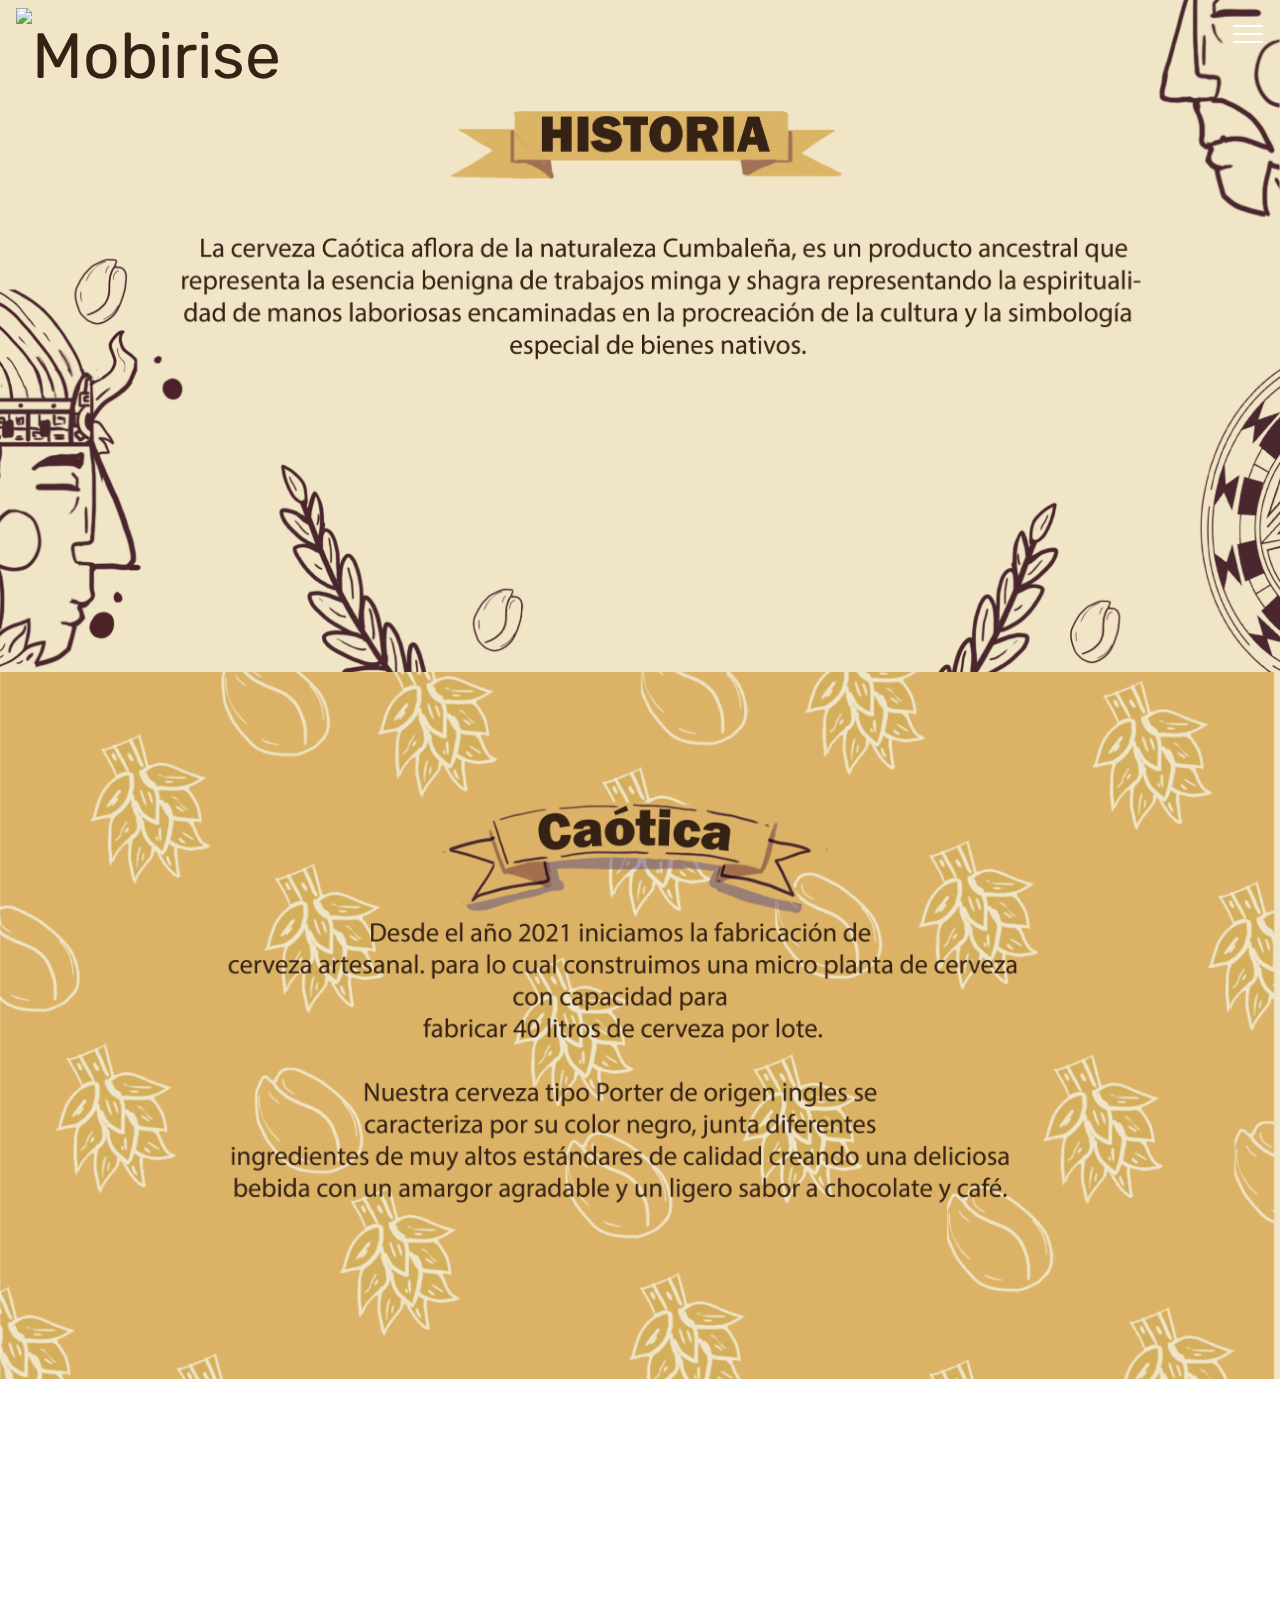
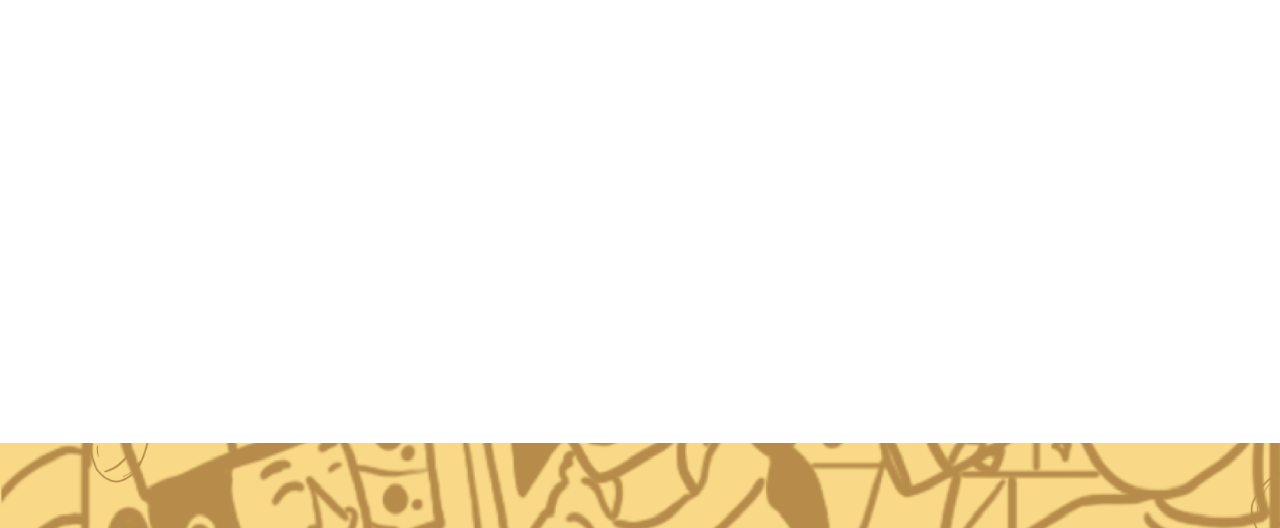
==== page1.html @ a6226c51 "Add files via upload" ====
<!DOCTYPE html>
<html  >
<head>
  <!-- Site made with Mobirise Website Builder v4.12.4, https://mobirise.com -->
  <meta charset="UTF-8">
  <meta http-equiv="X-UA-Compatible" content="IE=edge">
  <meta name="generator" content="Mobirise v4.12.4, mobirise.com">
  <meta name="viewport" content="width=device-width, initial-scale=1, minimum-scale=1">
  <link rel="shortcut icon" href="assets/images/sin-ttulo-1.gif" type="image/x-icon">
  <meta name="description" content="Site Builder Description">
  
  
  <title>Nosotros</title>
  <link rel="stylesheet" href="assets/web/assets/mobirise-icons/mobirise-icons.css">
  <link rel="stylesheet" href="assets/bootstrap/css/bootstrap.min.css">
  <link rel="stylesheet" href="assets/bootstrap/css/bootstrap-grid.min.css">
  <link rel="stylesheet" href="assets/bootstrap/css/bootstrap-reboot.min.css">
  <link rel="stylesheet" href="assets/tether/tether.min.css">
  <link rel="stylesheet" href="assets/animatecss/animate.min.css">
  <link rel="stylesheet" href="assets/dropdown/css/style.css">
  <link rel="stylesheet" href="assets/theme/css/style.css">
  <link rel="preload" as="style" href="assets/mobirise/css/mbr-additional.css"><link rel="stylesheet" href="assets/mobirise/css/mbr-additional.css" type="text/css">
  
  
  
</head>
<body>
  <section class="cid-t7lzEu01KB" id="image2-2g">

    

    <figure class="mbr-figure">
        <div class="image-block" style="width: 100%;">
            <img src="assets/images/nostros-1-2698x1576.png" alt="Mobirise" title="">
            
        </div>
    </figure>
</section>

<section class="engine"><a href="https://mobirise.info/s">bootstrap theme</a></section><section class="cid-taxGXD0aLf" id="image2-2s">

    

    <figure class="mbr-figure">
        <div class="image-block" style="width: 100%;">
            <img src="assets/images/caoticas-as-2698x1749.png" alt="Mobirise" title="">
            
        </div>
    </figure>
</section>

<section class="menu cid-t6MhvF45YI" once="menu" id="menu1-1i">

    

    <nav class="navbar navbar-expand beta-menu navbar-dropdown align-items-center navbar-fixed-top collapsed bg-color transparent">
        <button class="navbar-toggler navbar-toggler-right" type="button" data-toggle="collapse" data-target="#navbarSupportedContent" aria-controls="navbarSupportedContent" aria-expanded="false" aria-label="Toggle navigation">
            <div class="hamburger">
                <span></span>
                <span></span>
                <span></span>
                <span></span>
            </div>
        </button>
        <div class="menu-logo">
            <div class="navbar-brand">
                <span class="navbar-logo">
                    <a href="index.html">
                         <img src="assets/images/sin-ttulo-1.gif" alt="Mobirise" title="" style="height: 4.9rem;">
                    </a>
                </span>
                
            </div>
        </div>
        <div class="collapse navbar-collapse" id="navbarSupportedContent">
            <ul class="navbar-nav nav-dropdown nav-right" data-app-modern-menu="true"><li class="nav-item">
                    <a class="nav-link link text-white display-4" href="https://mobirise.co">
                        </a>
                </li>
                <li class="nav-item">
                    <a class="nav-link link text-white display-4" href="index.html">
                        &nbsp; &nbsp; &nbsp; &nbsp; &nbsp; &nbsp;Inicio&nbsp; &nbsp; &nbsp; &nbsp; &nbsp; &nbsp; &nbsp; &nbsp;&nbsp;</a>
                </li><li class="nav-item"><a class="nav-link link text-white display-4" href="page1.html">
                        &nbsp; &nbsp; &nbsp; &nbsp; &nbsp; &nbsp; &nbsp; Nosotros&nbsp; &nbsp; &nbsp; &nbsp; &nbsp; &nbsp; &nbsp; &nbsp; &nbsp;&nbsp;</a></li><li class="nav-item"><a class="nav-link link text-white display-4" href="page2.html">Cultura cervecera<br>&nbsp; &nbsp; &nbsp; &nbsp; &nbsp; &nbsp; &nbsp; &nbsp; &nbsp;</a></li><li class="nav-item"><a class="nav-link link text-white display-4" href="page3.html">Contacto<br>&nbsp; &nbsp; &nbsp; &nbsp; &nbsp; &nbsp; &nbsp; &nbsp; &nbsp;</a></li><li class="nav-item"><a class="nav-link link text-white display-4" href="page1.html"><br><br>&nbsp; &nbsp; &nbsp; &nbsp; &nbsp; &nbsp; &nbsp; &nbsp; &nbsp;&nbsp;</a></li><li class="nav-item"><a class="nav-link link text-white display-4" href="page1.html">&nbsp; &nbsp; &nbsp; &nbsp; &nbsp; &nbsp; &nbsp; &nbsp; &nbsp;&nbsp;</a></li></ul>
            
        </div>
    </nav>
</section>

<section class="cid-t7lAlrCoQ5" id="image2-2i">

    

    <figure class="mbr-figure">
        <div class="image-block" style="width: 100%;">
            <img src="assets/images/campesinos-2-2698x1684.png" alt="Mobirise" title="">
            
        </div>
    </figure>
</section>

<section once="footers" class="cid-t7kATUS25B" id="footer6-1q">

    

    <div class="mbr-overlay" style="opacity: 0.6; background-color: rgb(255, 208, 94);"></div>

    <div class="container">
        <div class="media-container-row align-center mbr-white">
            <div class="col-12">
                <p class="mbr-text mb-0 mbr-fonts-style display-7"><strong>
                    © Copyright 2023 Cerveza Caótica</strong></p>
            </div>
        </div>
    </div>
</section>


  <script src="assets/web/assets/jquery/jquery.min.js"></script>
  <script src="assets/popper/popper.min.js"></script>
  <script src="assets/bootstrap/js/bootstrap.min.js"></script>
  <script src="assets/tether/tether.min.js"></script>
  <script src="assets/viewportchecker/jquery.viewportchecker.js"></script>
  <script src="assets/dropdown/js/nav-dropdown.js"></script>
  <script src="assets/dropdown/js/navbar-dropdown.js"></script>
  <script src="assets/touchswipe/jquery.touch-swipe.min.js"></script>
  <script src="assets/smoothscroll/smooth-scroll.js"></script>
  <script src="assets/theme/js/script.js"></script>
  
  
  <input name="animation" type="hidden">
   <div id="scrollToTop" class="scrollToTop mbr-arrow-up"><a style="text-align: center;"><i class="mbr-arrow-up-icon mbr-arrow-up-icon-cm cm-icon cm-icon-smallarrow-up"></i></a></div>
  </body>
</html>
---- assets/web/assets/mobirise-icons/mobirise-icons.css ----
@font-face {
  font-family: 'MobiriseIcons';
  src:  url('mobirise-icons.eot?spat4u');
  src:  url('mobirise-icons.eot?spat4u#iefix') format('embedded-opentype'),
    url('mobirise-icons.ttf?spat4u') format('truetype'),
    url('mobirise-icons.woff?spat4u') format('woff'),
    url('mobirise-icons.svg?spat4u#MobiriseIcons') format('svg');
  font-weight: normal;
  font-style: normal;
  font-display: swap;
}

[class^="mbri-"], [class*=" mbri-"] {
  /* use !important to prevent issues with browser extensions that change fonts */
  font-family: MobiriseIcons !important;
  speak: none;
  font-style: normal;
  font-weight: normal;
  font-variant: normal;
  text-transform: none;
  line-height: 1;

  /* Better Font Rendering =========== */
  -webkit-font-smoothing: antialiased;
  -moz-osx-font-smoothing: grayscale;
}

.mbri-add-submenu:before {
  content: "\e900";
}
.mbri-alert:before {
  content: "\e901";
}
.mbri-align-center:before {
  content: "\e902";
}
.mbri-align-justify:before {
  content: "\e903";
}
.mbri-align-left:before {
  content: "\e904";
}
.mbri-align-right:before {
  content: "\e905";
}
.mbri-android:before {
  content: "\e906";
}
.mbri-apple:before {
  content: "\e907";
}
.mbri-arrow-down:before {
  content: "\e908";
}
.mbri-arrow-next:before {
  content: "\e909";
}
.mbri-arrow-prev:before {
  content: "\e90a";
}
.mbri-arrow-up:before {
  content: "\e90b";
}
.mbri-bold:before {
  content: "\e90c";
}
.mbri-bookmark:before {
  content: "\e90d";
}
.mbri-bootstrap:before {
  content: "\e90e";
}
.mbri-briefcase:before {
  content: "\e90f";
}
.mbri-browse:before {
  content: "\e910";
}
.mbri-bulleted-list:before {
  content: "\e911";
}
.mbri-calendar:before {
  content: "\e912";
}
.mbri-camera:before {
  content: "\e913";
}
.mbri-cart-add:before {
  content: "\e914";
}
.mbri-cart-full:before {
  content: "\e915";
}
.mbri-cash:before {
  content: "\e916";
}
.mbri-change-style:before {
  content: "\e917";
}
.mbri-chat:before {
  content: "\e918";
}
.mbri-clock:before {
  content: "\e919";
}
.mbri-close:before {
  content: "\e91a";
}
.mbri-cloud:before {
  content: "\e91b";
}
.mbri-code:before {
  content: "\e91c";
}
.mbri-contact-form:before {
  content: "\e91d";
}
.mbri-credit-card:before {
  content: "\e91e";
}
.mbri-cursor-click:before {
  content: "\e91f";
}
.mbri-cust-feedback:before {
  content: "\e920";
}
.mbri-database:before {
  content: "\e921";
}
.mbri-delivery:before {
  content: "\e922";
}
.mbri-desktop:before {
  content: "\e923";
}
.mbri-devices:before {
  content: "\e924";
}
.mbri-down:before {
  content: "\e925";
}
.mbri-download:before {
  content: "\e989";
}
.mbri-drag-n-drop:before {
  content: "\e927";
}
.mbri-drag-n-drop2:before {
  content: "\e928";
}
.mbri-edit:before {
  content: "\e929";
}
.mbri-edit2:before {
  content: "\e92a";
}
.mbri-error:before {
  content: "\e92b";
}
.mbri-extension:before {
  content: "\e92c";
}
.mbri-features:before {
  content: "\e92d";
}
.mbri-file:before {
  content: "\e92e";
}
.mbri-flag:before {
  content: "\e92f";
}
.mbri-folder:before {
  content: "\e930";
}
.mbri-gift:before {
  content: "\e931";
}
.mbri-github:before {
  content: "\e932";
}
.mbri-globe:before {
  content: "\e933";
}
.mbri-globe-2:before {
  content: "\e934";
}
.mbri-growing-chart:before {
  content: "\e935";
}
.mbri-hearth:before {
  content: "\e936";
}
.mbri-help:before {
  content: "\e937";
}
.mbri-home:before {
  content: "\e938";
}
.mbri-hot-cup:before {
  content: "\e939";
}
.mbri-idea:before {
  content: "\e93a";
}
.mbri-image-gallery:before {
  content: "\e93b";
}
.mbri-image-slider:before {
  content: "\e93c";
}
.mbri-info:before {
  content: "\e93d";
}
.mbri-italic:before {
  content: "\e93e";
}
.mbri-key:before {
  content: "\e93f";
}
.mbri-laptop:before {
  content: "\e940";
}
.mbri-layers:before {
  content: "\e941";
}
.mbri-left-right:before {
  content: "\e942";
}
.mbri-left:before {
  content: "\e943";
}
.mbri-letter:before {
  content: "\e944";
}
.mbri-like:before {
  content: "\e945";
}
.mbri-link:before {
  content: "\e946";
}
.mbri-lock:before {
  content: "\e947";
}
.mbri-login:before {
  content: "\e948";
}
.mbri-logout:before {
  content: "\e949";
}
.mbri-magic-stick:before {
  content: "\e94a";
}
.mbri-map-pin:before {
  content: "\e94b";
}
.mbri-menu:before {
  content: "\e94c";
}
.mbri-mobile:before {
  content: "\e94d";
}
.mbri-mobile2:before {
  content: "\e94e";
}
.mbri-mobirise:before {
  content: "\e94f";
}
.mbri-more-horizontal:before {
  content: "\e950";
}
.mbri-more-vertical:before {
  content: "\e951";
}
.mbri-music:before {
  content: "\e952";
}
.mbri-new-file:before {
  content: "\e953";
}
.mbri-numbered-list:before {
  content: "\e954";
}
.mbri-opened-folder:before {
  content: "\e955";
}
.mbri-pages:before {
  content: "\e956";
}
.mbri-paper-plane:before {
  content: "\e957";
}
.mbri-paperclip:before {
  content: "\e958";
}
.mbri-photo:before {
  content: "\e959";
}
.mbri-photos:before {
  content: "\e95a";
}
.mbri-pin:before {
  content: "\e95b";
}
.mbri-play:before {
  content: "\e95c";
}
.mbri-plus:before {
  content: "\e95d";
}
.mbri-preview:before {
  content: "\e95e";
}
.mbri-print:before {
  content: "\e95f";
}
.mbri-protect:before {
  content: "\e960";
}
.mbri-question:before {
  content: "\e961";
}
.mbri-quote-left:before {
  content: "\e962";
}
.mbri-quote-right:before {
  content: "\e963";
}
.mbri-refresh:before {
  content: "\e964";
}
.mbri-responsive:before {
  content: "\e965";
}
.mbri-right:before {
  content: "\e966";
}
.mbri-rocket:before {
  content: "\e967";
}
.mbri-sad-face:before {
  content: "\e968";
}
.mbri-sale:before {
  content: "\e969";
}
.mbri-save:before {
  content: "\e96a";
}
.mbri-search:before {
  content: "\e96b";
}
.mbri-setting:before {
  content: "\e96c";
}
.mbri-setting2:before {
  content: "\e96d";
}
.mbri-setting3:before {
  content: "\e96e";
}
.mbri-share:before {
  content: "\e96f";
}
.mbri-shopping-bag:before {
  content: "\e970";
}
.mbri-shopping-basket:before {
  content: "\e971";
}
.mbri-shopping-cart:before {
  content: "\e972";
}
.mbri-sites:before {
  content: "\e973";
}
.mbri-smile-face:before {
  content: "\e974";
}
.mbri-speed:before {
  content: "\e975";
}
.mbri-star:before {
  content: "\e976";
}
.mbri-success:before {
  content: "\e977";
}
.mbri-sun:before {
  content: "\e978";
}
.mbri-sun2:before {
  content: "\e979";
}
.mbri-tablet:before {
  content: "\e97a";
}
.mbri-tablet-vertical:before {
  content: "\e97b";
}
.mbri-target:before {
  content: "\e97c";
}
.mbri-timer:before {
  content: "\e97d";
}
.mbri-to-ftp:before {
  content: "\e97e";
}
.mbri-to-local-drive:before {
  content: "\e97f";
}
.mbri-touch-swipe:before {
  content: "\e980";
}
.mbri-touch:before {
  content: "\e981";
}
.mbri-trash:before {
  content: "\e982";
}
.mbri-underline:before {
  content: "\e983";
}
.mbri-unlink:before {
  content: "\e984";
}
.mbri-unlock:before {
  content: "\e985";
}
.mbri-up-down:before {
  content: "\e986";
}
.mbri-up:before {
  content: "\e987";
}
.mbri-update:before {
  content: "\e988";
}
.mbri-upload:before {
 content: "\e926"; 
}
.mbri-user:before {
  content: "\e98a";
}
.mbri-user2:before {
  content: "\e98b";
}
.mbri-users:before {
  content: "\e98c";
}
.mbri-video:before {
  content: "\e98d";
}
.mbri-video-play:before {
  content: "\e98e";
}
.mbri-watch:before {
  content: "\e98f";
}
.mbri-website-theme:before {
  content: "\e990";
}
.mbri-wifi:before {
  content: "\e991";
}
.mbri-windows:before {
  content: "\e992";
}
.mbri-zoom-out:before {
  content: "\e993";
}
.mbri-redo:before {
  content: "\e994";
}
.mbri-undo:before {
  content: "\e995";
}
---- assets/dropdown/css/style.css ----
.navbar-dropdown {
  left: 0;
  padding: 0;
  position: absolute;
  right: 0;
  top: 0;
  transition: all 0.45s ease;
  z-index: 1030;
  background: #282828; }
  .navbar-dropdown .navbar-logo {
    margin-right: 0.8rem;
    transition: margin 0.3s ease-in-out;
    vertical-align: middle; }
    .navbar-dropdown .navbar-logo img {
      height: 3.125rem;
      transition: all 0.3s ease-in-out; }
    .navbar-dropdown .navbar-logo.mbr-iconfont {
      font-size: 3.125rem;
      line-height: 3.125rem; }
  .navbar-dropdown .navbar-caption {
    font-weight: 700;
    white-space: normal;
    vertical-align: -4px;
    line-height: 3.125rem !important; }
    .navbar-dropdown .navbar-caption, .navbar-dropdown .navbar-caption:hover {
      color: inherit;
      text-decoration: none; }
  .navbar-dropdown .mbr-iconfont + .navbar-caption {
    vertical-align: -1px; }
  .navbar-dropdown.navbar-fixed-top {
    position: fixed; }
  .navbar-dropdown .navbar-brand span {
    vertical-align: -4px; }
  .navbar-dropdown.bg-color.transparent {
    background: none; }
  .navbar-dropdown.navbar-short .navbar-brand {
    padding: 0.625rem 0; }
    .navbar-dropdown.navbar-short .navbar-brand span {
      vertical-align: -1px; }
  .navbar-dropdown.navbar-short .navbar-caption {
    line-height: 2.375rem !important;
    vertical-align: -2px; }
  .navbar-dropdown.navbar-short .navbar-logo {
    margin-right: 0.5rem; }
    .navbar-dropdown.navbar-short .navbar-logo img {
      height: 2.375rem; }
    .navbar-dropdown.navbar-short .navbar-logo.mbr-iconfont {
      font-size: 2.375rem;
      line-height: 2.375rem; }
  .navbar-dropdown.navbar-short .mbr-table-cell {
    height: 3.625rem; }
  .navbar-dropdown .navbar-close {
    left: 0.6875rem;
    position: fixed;
    top: 0.75rem;
    z-index: 1000; }
  .navbar-dropdown .hamburger-icon {
    content: "";
    display: inline-block;
    vertical-align: middle;
    width: 16px;
    -webkit-box-shadow: 0 -6px 0 1px #282828,0 0 0 1px #282828,0 6px 0 1px #282828;
    -moz-box-shadow: 0 -6px 0 1px #282828,0 0 0 1px #282828,0 6px 0 1px #282828;
    box-shadow: 0 -6px 0 1px #282828,0 0 0 1px #282828,0 6px 0 1px #282828; }

.dropdown-menu .dropdown-toggle[data-toggle="dropdown-submenu"]::after {
  border-bottom: 0.35em solid transparent;
  border-left: 0.35em solid;
  border-right: 0;
  border-top: 0.35em solid transparent;
  margin-left: 0.3rem; }

.dropdown-menu .dropdown-item:focus {
  outline: 0; }

.nav-dropdown {
  font-size: 0.75rem;
  font-weight: 500;
  height: auto !important; }
  .nav-dropdown .nav-btn {
    padding-left: 1rem; }
  .nav-dropdown .link {
    margin: .667em 1.667em;
    font-weight: 500;
    padding: 0;
    transition: color .2s ease-in-out; }
    .nav-dropdown .link.dropdown-toggle {
      margin-right: 2.583em; }
      .nav-dropdown .link.dropdown-toggle::after {
        margin-left: .25rem;
        border-top: 0.35em solid;
        border-right: 0.35em solid transparent;
        border-left: 0.35em solid transparent;
        border-bottom: 0; }
      .nav-dropdown .link.dropdown-toggle[aria-expanded="true"] {
        margin: 0;
        padding: 0.667em 3.263em  0.667em 1.667em; }
  .nav-dropdown .link::after,
  .nav-dropdown .dropdown-item::after {
    color: inherit; }
  .nav-dropdown .btn {
    font-size: 0.75rem;
    font-weight: 700;
    letter-spacing: 0;
    margin-bottom: 0;
    padding-left: 1.25rem;
    padding-right: 1.25rem; }
  .nav-dropdown .dropdown-menu {
    border-radius: 0;
    border: 0;
    left: 0;
    margin: 0;
    padding-bottom: 1.25rem;
    padding-top: 1.25rem;
    position: relative; }
  .nav-dropdown .dropdown-submenu {
    margin-left: 0.125rem;
    top: 0; }
  .nav-dropdown .dropdown-item {
    font-weight: 500;
    line-height: 2;
    padding: 0.3846em 4.615em 0.3846em 1.5385em;
    position: relative;
    transition: color .2s ease-in-out, background-color .2s ease-in-out; }
    .nav-dropdown .dropdown-item::after {
      margin-top: -0.3077em;
      position: absolute;
      right: 1.1538em;
      top: 50%; }
    .nav-dropdown .dropdown-item:focus, .nav-dropdown .dropdown-item:hover {
      background: none; }

@media (max-width: 767px) {
  .nav-dropdown.navbar-toggleable-sm {
    bottom: 0;
    display: none;
    left: 0;
    overflow-x: hidden;
    position: fixed;
    top: 0;
    transform: translateX(-100%);
    -ms-transform: translateX(-100%);
    -webkit-transform: translateX(-100%);
    width: 18.75rem;
    z-index: 999; } }
.nav-dropdown.navbar-toggleable-xl {
  bottom: 0;
  display: none;
  left: 0;
  overflow-x: hidden;
  position: fixed;
  top: 0;
  transform: translateX(-100%);
  -ms-transform: translateX(-100%);
  -webkit-transform: translateX(-100%);
  width: 18.75rem;
  z-index: 999; }

.nav-dropdown-sm {
  display: block !important;
  overflow-x: hidden;
  overflow: auto;
  padding-top: 3.875rem; }
  .nav-dropdown-sm::after {
    content: "";
    display: block;
    height: 3rem;
    width: 100%; }
  .nav-dropdown-sm.collapse.in ~ .navbar-close {
    display: block !important; }
  .nav-dropdown-sm.collapsing, .nav-dropdown-sm.collapse.in {
    transform: translateX(0);
    -ms-transform: translateX(0);
    -webkit-transform: translateX(0);
    transition: all 0.25s ease-out;
    -webkit-transition: all 0.25s ease-out;
    background: #282828; }
  .nav-dropdown-sm.collapsing[aria-expanded="false"] {
    transform: translateX(-100%);
    -ms-transform: translateX(-100%);
    -webkit-transform: translateX(-100%); }
  .nav-dropdown-sm .nav-item {
    display: block;
    margin-left: 0 !important;
    padding-left: 0; }
  .nav-dropdown-sm .link,
  .nav-dropdown-sm .dropdown-item {
    border-top: 1px dotted rgba(255, 255, 255, 0.1);
    font-size: 0.8125rem;
    line-height: 1.6;
    margin: 0 !important;
    padding: 0.875rem 2.4rem 0.875rem 1.5625rem !important;
    position: relative;
    white-space: normal; }
    .nav-dropdown-sm .link:focus, .nav-dropdown-sm .link:hover,
    .nav-dropdown-sm .dropdown-item:focus,
    .nav-dropdown-sm .dropdown-item:hover {
      background: rgba(0, 0, 0, 0.2) !important;
      color: #c0a375; }
  .nav-dropdown-sm .nav-btn {
    position: relative;
    padding: 1.5625rem 1.5625rem 0 1.5625rem; }
    .nav-dropdown-sm .nav-btn::before {
      border-top: 1px dotted rgba(255, 255, 255, 0.1);
      content: "";
      left: 0;
      position: absolute;
      top: 0;
      width: 100%; }
    .nav-dropdown-sm .nav-btn + .nav-btn {
      padding-top: 0.625rem; }
      .nav-dropdown-sm .nav-btn + .nav-btn::before {
        display: none; }
  .nav-dropdown-sm .btn {
    padding: 0.625rem 0; }
  .nav-dropdown-sm .dropdown-toggle[data-toggle="dropdown-submenu"]::after {
    margin-left: .25rem;
    border-top: 0.35em solid;
    border-right: 0.35em solid transparent;
    border-left: 0.35em solid transparent;
    border-bottom: 0; }
  .nav-dropdown-sm .dropdown-toggle[data-toggle="dropdown-submenu"][aria-expanded="true"]::after {
    border-top: 0;
    border-right: 0.35em solid transparent;
    border-left: 0.35em solid transparent;
    border-bottom: 0.35em solid; }
  .nav-dropdown-sm .dropdown-menu {
    margin: 0;
    padding: 0;
    position: relative;
    top: 0;
    left: 0;
    width: 100%;
    border: 0;
    float: none;
    border-radius: 0;
    background: none; }
  .nav-dropdown-sm .dropdown-submenu {
    left: 100%;
    margin-left: 0.125rem;
    margin-top: -1.25rem;
    top: 0; }

.navbar-toggleable-sm .nav-dropdown .dropdown-menu {
  position: absolute; }

.navbar-toggleable-sm .nav-dropdown .dropdown-submenu {
  left: 100%;
  margin-left: 0.125rem;
  margin-top: -1.25rem;
  top: 0; }

.navbar-toggleable-sm.opened .nav-dropdown .dropdown-menu {
  position: relative; }

.navbar-toggleable-sm.opened .nav-dropdown .dropdown-submenu {
  left: 0;
  margin-left: 00rem;
  margin-top: 0rem;
  top: 0; }

.is-builder .nav-dropdown.collapsing {
  transition: none !important; }

/*# sourceMappingURL=style.css.map */
---- assets/theme/css/style.css ----
/*!
 * Mobirise v4 theme (https://mobirise.com/)
 * Copyright 2017 Mobirise
 */
section {
  background-color: #eeeeee;
}

.form-control:focus {
  box-shadow: none;
}

:focus {
  outline: none;
}

body {
  font-style: normal;
  line-height: 1.5;
}

section,
.container,
.container-fluid {
  position: relative;
  word-wrap: break-word;
}

a.mbr-iconfont:hover {
  text-decoration: none;
}

.article .lead p,
.article .lead ul,
.article .lead ol,
.article .lead pre,
.article .lead blockquote {
  margin-bottom: 0;
}

ul,
ol,
pre,
blockquote {
  margin-bottom: 2.3125rem;
}

pre {
  background: #f4f4f4;
  padding: 10px 24px;
  white-space: pre-wrap;
}

.inactive {
  -webkit-user-select: none;
  -moz-user-select: none;
  -ms-user-select: none;
  user-select: none;
  pointer-events: none;
  -webkit-user-drag: none;
  user-drag: none;
}

.mbr-section__comments .row {
  justify-content: center;
  -webkit-justify-content: center;
}

a {
  font-style: normal;
  font-weight: 400;
  cursor: pointer;
}

a, a:hover {
  text-decoration: none;
}

figure {
  margin-bottom: 0;
}

body {
  color: #232323;
}

h1,
h2,
h3,
h4,
h5,
h6,
.h1,
.h2,
.h3,
.h4,
.h5,
.h6,
.display-1,
.display-2,
.display-3,
.display-4 {
  line-height: 1;
  word-break: break-word;
  word-wrap: break-word;
}

.mbr-section-title {
  font-style: normal;
  line-height: 1.2;
}

.mbr-section-subtitle {
  line-height: 1.3;
}

.mbr-text {
  font-style: normal;
  line-height: 1.6;
}

b,
strong {
  font-weight: bold;
}

blockquote {
  padding: 10px 0 10px 20px;
  position: relative;
  border-left: 2px solid;
  border-color: #ff3366;
}

input:-webkit-autofill, input:-webkit-autofill:hover, input:-webkit-autofill:focus, input:-webkit-autofill:active {
  transition-delay: 9999s;
  transition-property: background-color, color;
}

textarea[type='hidden'] {
  display: none;
}

body {
  position: relative;
}

section {
  background-position: 50% 50%;
  background-repeat: no-repeat;
  background-size: cover;
}

section .mbr-background-video,
section .mbr-background-video-preview {
  position: absolute;
  bottom: 0;
  left: 0;
  right: 0;
  top: 0;
}

.hidden {
  visibility: hidden;
}

.mbr-z-index20 {
  z-index: 20;
}

/*! Base colors */
.mbr-white {
  color: #ffffff;
}

.mbr-black {
  color: #000000;
}

.mbr-bg-white {
  background-color: #ffffff;
}

.mbr-bg-black {
  background-color: #000000;
}

/*! Text-aligns */
.align-left {
  text-align: left;
}

.align-center {
  text-align: center;
}

.align-right {
  text-align: right;
}

@media (max-width: 767px) {
  .align-left,
  .align-center,
  .align-right,
  .mbr-section-btn,
  .mbr-section-title {
    text-align: center;
  }
}

/*! Font-weight  */
.mbr-light {
  font-weight: 300;
}

.mbr-regular {
  font-weight: 400;
}

.mbr-semibold {
  font-weight: 500;
}

.mbr-bold {
  font-weight: 700;
}

/*! Media  */
.media-size-item {
  -moz-flex: 1 1 auto;
  -o-flex: 1 1 auto;
  flex: 1 1 auto;
}

.media-content {
  flex-basis: 100%;
}

.media-container-row {
  display: flex;
  flex-direction: row;
  flex-wrap: wrap;
  justify-content: center;
  align-content: center;
  align-items: start;
}

.media-container-row .media-size-item {
  width: 400px;
}

.media-container-column {
  display: flex;
  flex-direction: column;
  flex-wrap: wrap;
  justify-content: center;
  align-content: center;
  align-items: stretch;
}

.media-container-column > * {
  width: 100%;
}

@media (min-width: 992px) {
  .media-container-row {
    flex-wrap: nowrap;
  }
}

figure {
  overflow: hidden;
}

figure[mbr-media-size] {
  transition: width 0.1s;
}

.mbr-figure img,
.mbr-figure iframe {
  display: block;
  width: 100%;
}

.card {
  background-color: transparent;
  border: none;
}

.card-box {
  width: 100%;
}

.card-img {
  text-align: center;
  flex-shrink: 0;
  -webkit-flex-shrink: 0;
}

.media {
  max-width: 100%;
  margin: 0 auto;
}

.mbr-figure {
  -ms-grid-row-align: center;
  align-self: center;
}

.media-container > div {
  max-width: 100%;
}

.mbr-figure img,
.card-img img {
  width: 100%;
}

@media (max-width: 991px) {
  .media-size-item {
    width: auto !important;
  }
  .media {
    width: auto;
  }
  .mbr-figure {
    width: 100% !important;
  }
}

/*! Buttons */
.btn {
  font-weight: 500;
  border-width: 2px;
  font-style: normal;
  letter-spacing: 1px;
  margin: .4rem .8rem;
  white-space: normal;
  transition: all .3s ease-in-out;
  display: inline-flex;
  align-items: center;
  justify-content: center;
  word-break: break-word;
  -webkit-align-items: center;
  -webkit-justify-content: center;
  display: -webkit-inline-flex;
}

.btn-sm {
  font-weight: 500;
  letter-spacing: 1px;
  transition: all .3s ease-in-out;
}

.btn-md {
  font-weight: 500;
  letter-spacing: 1px;
  margin: .4rem .8rem !important;
  transition: all .3s ease-in-out;
}

.btn-lg {
  font-weight: 500;
  letter-spacing: 1px;
  margin: .4rem .8rem !important;
  transition: all .3s ease-in-out;
}

.mbr-section-btn {
  margin-left: -0.25rem;
  margin-right: -0.25rem;
  font-size: 0;
}

nav .mbr-section-btn {
  margin-left: 0rem;
  margin-right: 0rem;
}

.btn-form {
  border-radius: 0;
}

.btn-form:hover {
  cursor: pointer;
}

/*! Btn icon margin */
.btn .mbr-iconfont,
.btn.btn-sm .mbr-iconfont {
  cursor: pointer;
  margin-right: 0.5rem;
}

.btn.btn-md .mbr-iconfont,
.btn.btn-md .mbr-iconfont {
  margin-right: 0.8rem;
}

.mbr-regular {
  font-weight: 400;
}

.mbr-semibold {
  font-weight: 500;
}

.mbr-bold {
  font-weight: 700;
}

[type='submit'] {
  -webkit-appearance: none;
}

/*! Full-screen */
.mbr-fullscreen .mbr-overlay {
  min-height: 100vh;
}

.mbr-fullscreen {
  display: flex;
  display: -moz-flex;
  display: -ms-flex;
  display: -o-flex;
  align-items: center;
  -webkit-align-items: center;
  min-height: 100vh;
  padding-top: 3rem;
  padding-bottom: 3rem;
}

/*! Map */
.map {
  height: 25rem;
  position: relative;
}

.map iframe {
  width: 100%;
  height: 100%;
}

.mbr-overlay {
  background-color: #000;
  bottom: 0;
  left: 0;
  opacity: .5;
  position: absolute;
  right: 0;
  top: 0;
  z-index: 0;
  pointer-events: none;
}

/* Form */
blockquote {
  font-style: italic;
  padding: 10px 0 10px 20px;
  font-size: 1.09rem;
  position: relative;
  border-width: 3px;
}

.form-control {
  background-color: #f5f5f5;
  box-shadow: none;
  color: #565656;
  line-height: 1.43;
  min-height: 3.5em;
  padding: 1.07em .5em;
}

.form-control, .form-control:focus {
  border: 1px solid #e8e8e8;
}

.form-active .form-control:invalid {
  border-color: red;
}

.form-control-label {
  position: relative;
  cursor: pointer;
  margin-bottom: .357em;
  padding: 0;
}

.alert {
  color: #ffffff;
  border-radius: 0;
  border: 0;
  font-size: .875rem;
  line-height: 1.5;
  margin-bottom: 1.875rem;
  padding: 1.25rem;
  position: relative;
}

.alert.alert-form::after {
  background-color: inherit;
  bottom: -7px;
  content: "";
  display: block;
  height: 14px;
  left: 50%;
  margin-left: -7px;
  position: absolute;
  transform: rotate(45deg);
  width: 14px;
  -webkit-transform: rotate(45deg);
}

.form-asterisk {
  font-family: initial;
  position: absolute;
  top: -2px;
  font-weight: normal;
}

/*! Scroll to top arrow */
#scrollToTop a i:before {
  content: '';
  position: absolute;
  height: 40%;
  top: 25%;
  background: #fff;
  width: 2px;
  left: calc(50% - 1px);
}

#scrollToTop a i:after {
  content: '';
  position: absolute;
  display: block;
  border-top: 2px solid #fff;
  border-right: 2px solid #fff;
  width: 40%;
  height: 40%;
  left: 30%;
  bottom: 30%;
  transform: rotate(135deg);
  -webkit-transform: rotate(135deg);
}

.mbr-arrow-up {
  bottom: 25px;
  right: 90px;
  position: fixed;
  text-align: right;
  z-index: 5000;
  color: #ffffff;
  font-size: 32px;
  transform: rotate(180deg);
  -webkit-transform: rotate(180deg);
}

.mbr-arrow-up a {
  background: rgba(0, 0, 0, 0.2);
  border-radius: 3px;
  color: #fff;
  display: inline-block;
  height: 60px;
  width: 60px;
  outline-style: none !important;
  position: relative;
  text-decoration: none;
  transition: all 0.3s ease-in-out;
  cursor: pointer;
  text-align: center;
}

.mbr-arrow-up a:hover {
  background-color: rgba(0, 0, 0, 0.4);
}

.mbr-arrow-up a i {
  line-height: 60px;
}

.mbr-arrow-up-icon {
  display: block;
  color: #fff;
}

.mbr-arrow-up-icon::before {
  content: '\203a';
  display: inline-block;
  font-family: serif;
  font-size: 32px;
  line-height: 1;
  font-style: normal;
  position: relative;
  top: 6px;
  left: -4px;
  -webkit-transform: rotate(-90deg);
  transform: rotate(-90deg);
}

/*! Arrow Down */
.mbr-arrow {
  position: absolute;
  bottom: 45px;
  left: 50%;
  width: 60px;
  height: 60px;
  cursor: pointer;
  background-color: rgba(80, 80, 80, 0.5);
  border-radius: 50%;
  -webkit-transform: translateX(-50%);
  transform: translateX(-50%);
}

.mbr-arrow > a {
  display: inline-block;
  text-decoration: none;
  outline-style: none;
  -webkit-animation: arrowdown 1.7s ease-in-out infinite;
  animation: arrowdown 1.7s ease-in-out infinite;
}

.mbr-arrow > a > i {
  position: absolute;
  top: -2px;
  left: 15px;
  font-size: 2rem;
}

@keyframes arrowdown {
  0% {
    transform: translateY(0px);
    -webkit-transform: translateY(0px);
  }
  50% {
    transform: translateY(-5px);
    -webkit-transform: translateY(-5px);
  }
  100% {
    transform: translateY(0px);
    -webkit-transform: translateY(0px);
  }
}

@-webkit-keyframes arrowdown {
  0% {
    transform: translateY(0px);
    -webkit-transform: translateY(0px);
  }
  50% {
    transform: translateY(-5px);
    -webkit-transform: translateY(-5px);
  }
  100% {
    transform: translateY(0px);
    -webkit-transform: translateY(0px);
  }
}

@media (max-width: 500px) {
  .mbr-arrow-up {
    left: 50%;
    right: auto;
    transform: translateX(-50%) rotate(180deg);
    -webkit-transform: translateX(-50%) rotate(180deg);
  }
}

/*Gradients animation*/
@keyframes gradient-animation {
  from {
    background-position: 0% 100%;
    -webkit-animation-timing-function: ease-in-out;
            animation-timing-function: ease-in-out;
  }
  to {
    background-position: 100% 0%;
    -webkit-animation-timing-function: ease-in-out;
            animation-timing-function: ease-in-out;
  }
}

@-webkit-keyframes gradient-animation {
  from {
    background-position: 0% 100%;
    -webkit-animation-timing-function: ease-in-out;
            animation-timing-function: ease-in-out;
  }
  to {
    background-position: 100% 0%;
    -webkit-animation-timing-function: ease-in-out;
            animation-timing-function: ease-in-out;
  }
}

.bg-gradient {
  background-size: 200% 200%;
  animation: gradient-animation 5s infinite alternate;
  -webkit-animation: gradient-animation 5s infinite alternate;
}

.menu .navbar-brand {
  display: -webkit-flex;
}

.menu .navbar-brand span {
  display: flex;
  display: -webkit-flex;
}

.menu .navbar-brand .navbar-caption-wrap {
  display: -webkit-flex;
}

.menu .navbar-brand .navbar-logo img {
  display: -webkit-flex;
}

@media (min-width: 768px) and (max-width: 1023px) {
  .menu .navbar-toggleable-sm .navbar-nav {
    display: -ms-flexbox;
  }
}

@media (max-width: 1023px) {
  .menu .navbar-collapse {
    max-height: 93.5vh;
  }
  .menu .navbar-collapse.show {
    overflow: auto;
  }
}

@media (min-width: 1024px) {
  .menu .navbar-nav.nav-dropdown {
    display: -webkit-flex;
  }
  .menu .navbar-toggleable-sm .navbar-collapse {
    display: -webkit-flex !important;
  }
  .menu .collapsed .navbar-collapse {
    max-height: 93.5vh;
  }
  .menu .collapsed .navbar-collapse.show {
    overflow: auto;
  }
}

@media (max-width: 767px) {
  .menu .navbar-collapse {
    max-height: 80vh;
  }
}

/* Others*/
.note-check a[data-value=Rubik] {
  font-style: normal;
}

.mbr-arrow a {
  color: #ffffff;
}

@media (max-width: 767px) {
  .mbr-arrow {
    display: none;
  }
}

.navbar {
  display: -webkit-flex;
  -webkit-flex-wrap: wrap;
  -webkit-align-items: center;
  -webkit-justify-content: space-between;
}

.navbar-collapse {
  -webkit-flex-basis: 100%;
  -webkit-flex-grow: 1;
  -webkit-align-items: center;
}

.nav-dropdown .link {
  padding: 0.667em 1.667em !important;
  margin: 0 !important;
}

.nav {
  display: -webkit-flex;
  -webkit-flex-wrap: wrap;
}

.row {
  display: -webkit-flex;
  -webkit-flex-wrap: wrap;
}

.justify-content-center {
  -webkit-justify-content: center;
}

.form-inline {
  display: -webkit-flex;
  -webkit-align-items: center;
}

.card-wrapper {
  -webkit-flex: 1;
}

.carousel-control {
  z-index: 10;
  display: -webkit-flex;
  -webkit-align-items: center;
  -webkit-justify-content: center;
}

.carousel-controls {
  display: -webkit-flex;
}

.media {
  display: -webkit-flex;
}

.form-group:focus {
  outline: none;
}

.jq-selectbox__select {
  padding: 1.07em 0.5em;
  position: absolute;
  top: 0;
  left: 0;
  width: 100%;
}

.jq-selectbox__dropdown {
  position: absolute;
  top: 100%;
  left: 0 !important;
  width: 100% !important;
}

.jq-selectbox__trigger-arrow {
  -webkit-transform: translateY(-50%);
          transform: translateY(-50%);
}

.jq-selectbox li {
  padding: 1.07em 0.5em;
}

input[type='range'] {
  padding-left: 0 !important;
  padding-right: 0 !important;
}

.modal-dialog,
.modal-content {
  height: 100%;
}

.modal-dialog .carousel-inner {
  height: calc(100vh - 1.75rem);
}

@media (max-width: 575px) {
  .modal-dialog .carousel-inner {
    height: calc(100vh - 1rem);
  }
}

.carousel-item {
  text-align: center;
}

.carousel-item img {
  margin: auto;
}

.navbar-toggler {
  align-self: flex-start;
  padding: 0.25rem 0.75rem;
  font-size: 1.25rem;
  line-height: 1;
  background: transparent;
  border: 1px solid transparent;
  border-radius: 0.25rem;
}

.navbar-toggler:focus,
.navbar-toggler:hover {
  text-decoration: none;
}

.navbar-toggler-icon {
  display: inline-block;
  width: 1.5em;
  height: 1.5em;
  vertical-align: middle;
  content: '';
  background: no-repeat center center;
  background-size: 100% 100%;
}

.navbar-toggler-left {
  position: absolute;
  left: 1rem;
}

.navbar-toggler-right {
  position: absolute;
  right: 1rem;
}

@media (max-width: 575px) {
  .navbar-toggleable .navbar-nav .dropdown-menu {
    position: static;
    float: none;
  }
  .navbar-toggleable > .container {
    padding-right: 0;
    padding-left: 0;
  }
}

@media (min-width: 576px) {
  .navbar-toggleable {
    flex-direction: row;
    flex-wrap: nowrap;
    align-items: center;
  }
  .navbar-toggleable .navbar-nav {
    flex-direction: row;
  }
  .navbar-toggleable .navbar-nav .nav-link {
    padding-right: 0.5rem;
    padding-left: 0.5rem;
  }
  .navbar-toggleable > .container {
    display: flex;
    flex-wrap: nowrap;
    align-items: center;
  }
  .navbar-toggleable .navbar-collapse {
    display: flex !important;
    width: 100%;
  }
  .navbar-toggleable .navbar-toggler {
    display: none;
  }
}

@media (max-width: 767px) {
  .navbar-toggleable-sm .navbar-nav .dropdown-menu {
    position: static;
    float: none;
  }
  .navbar-toggleable-sm > .container {
    padding-right: 0;
    padding-left: 0;
  }
}

@media (min-width: 768px) {
  .navbar-toggleable-sm {
    flex-direction: row;
    flex-wrap: nowrap;
    align-items: center;
  }
  .navbar-toggleable-sm .navbar-nav {
    flex-direction: row;
  }
  .navbar-toggleable-sm .navbar-nav .nav-link {
    padding-right: 0.5rem;
    padding-left: 0.5rem;
  }
  .navbar-toggleable-sm > .container {
    display: flex;
    flex-wrap: nowrap;
    align-items: center;
  }
  .navbar-toggleable-sm .navbar-collapse {
    display: none;
    width: 100%;
  }
  .navbar-toggleable-sm .navbar-toggler {
    display: none;
  }
}

@media (max-width: 1023px) {
  .navbar-toggleable-md .navbar-nav .dropdown-menu {
    position: static;
    float: none;
  }
  .navbar-toggleable-md > .container {
    padding-right: 0;
    padding-left: 0;
  }
}

@media (min-width: 1024px) {
  .navbar-toggleable-md {
    flex-direction: row;
    flex-wrap: nowrap;
    align-items: center;
  }
  .navbar-toggleable-md .navbar-nav {
    flex-direction: row;
  }
  .navbar-toggleable-md .navbar-nav .nav-link {
    padding-right: 0.5rem;
    padding-left: 0.5rem;
  }
  .navbar-toggleable-md > .container {
    display: flex;
    flex-wrap: nowrap;
    align-items: center;
  }
  .navbar-toggleable-md .navbar-collapse {
    display: flex !important;
    width: 100%;
  }
  .navbar-toggleable-md .navbar-toggler {
    display: none;
  }
}

@media (max-width: 1199px) {
  .navbar-toggleable-lg .navbar-nav .dropdown-menu {
    position: static;
    float: none;
  }
  .navbar-toggleable-lg > .container {
    padding-right: 0;
    padding-left: 0;
  }
}

@media (min-width: 1200px) {
  .navbar-toggleable-lg {
    flex-direction: row;
    flex-wrap: nowrap;
    align-items: center;
  }
  .navbar-toggleable-lg .navbar-nav {
    flex-direction: row;
  }
  .navbar-toggleable-lg .navbar-nav .nav-link {
    padding-right: 0.5rem;
    padding-left: 0.5rem;
  }
  .navbar-toggleable-lg > .container {
    display: flex;
    flex-wrap: nowrap;
    align-items: center;
  }
  .navbar-toggleable-lg .navbar-collapse {
    display: flex !important;
    width: 100%;
  }
  .navbar-toggleable-lg .navbar-toggler {
    display: none;
  }
}

.navbar-toggleable-xl {
  flex-direction: row;
  flex-wrap: nowrap;
  align-items: center;
}

.navbar-toggleable-xl .navbar-nav .dropdown-menu {
  position: static;
  float: none;
}

.navbar-toggleable-xl > .container {
  padding-right: 0;
  padding-left: 0;
}

.navbar-toggleable-xl .navbar-nav {
  flex-direction: row;
}

.navbar-toggleable-xl .navbar-nav .nav-link {
  padding-right: 0.5rem;
  padding-left: 0.5rem;
}

.navbar-toggleable-xl > .container {
  display: flex;
  flex-wrap: nowrap;
  align-items: center;
}

.navbar-toggleable-xl .navbar-collapse {
  display: flex !important;
  width: 100%;
}

.navbar-toggleable-xl .navbar-toggler {
  display: none;
}

.card-img {
  width: auto;
}

.menu .navbar.collapsed:not(.beta-menu) {
  flex-direction: column;
}

.carousel-item.active,
.carousel-item-next,
.carousel-item-prev {
  display: flex;
}

.note-air-layout .dropup .dropdown-menu,
.note-air-layout .navbar-fixed-bottom .dropdown .dropdown-menu {
  bottom: initial !important;
}

html,
body {
  height: auto;
  min-height: 100vh;
}

.dropup .dropdown-toggle::after {
  display: none;
}
.engine {
	position: absolute;
	text-indent: -2400px;
	text-align: center;
	padding: 0;
	top: 0;
	left: -2400px;
}
---- assets/mobirise/css/mbr-additional.css ----
@import url(https://fonts.googleapis.com/css?family=Libre+Franklin:100,200,300,400,500,600,700,800,900,100i,200i,300i,400i,500i,600i,700i,800i,900i&display=swap);
@import url(https://fonts.googleapis.com/css?family=Rubik:300,400,500,600,700,800,900,300i,400i,500i,600i,700i,800i,900i&display=swap);





body {
  font-family: Rubik;
}
.display-1 {
  font-family: 'Libre Franklin', sans-serif;
  font-size: 4.25rem;
  font-display: swap;
}
.display-1 > .mbr-iconfont {
  font-size: 6.8rem;
}
.display-2 {
  font-family: 'Rubik', sans-serif;
  font-size: 3rem;
  font-display: swap;
}
.display-2 > .mbr-iconfont {
  font-size: 4.8rem;
}
.display-4 {
  font-family: 'Libre Franklin', sans-serif;
  font-size: 1rem;
  font-display: swap;
}
.display-4 > .mbr-iconfont {
  font-size: 1.6rem;
}
.display-5 {
  font-family: 'Rubik', sans-serif;
  font-size: 1.5rem;
  font-display: swap;
}
.display-5 > .mbr-iconfont {
  font-size: 2.4rem;
}
.display-7 {
  font-family: 'Rubik', sans-serif;
  font-size: 1rem;
  font-display: swap;
}
.display-7 > .mbr-iconfont {
  font-size: 1.6rem;
}
/* ---- Fluid typography for mobile devices ---- */
/* 1.4 - font scale ratio ( bootstrap == 1.42857 ) */
/* 100vw - current viewport width */
/* (48 - 20)  48 == 48rem == 768px, 20 == 20rem == 320px(minimal supported viewport) */
/* 0.65 - min scale variable, may vary */
@media (max-width: 768px) {
  .display-1 {
    font-size: 3.4rem;
    font-size: calc( 2.1374999999999997rem + (4.25 - 2.1374999999999997) * ((100vw - 20rem) / (48 - 20)));
    line-height: calc( 1.4 * (2.1374999999999997rem + (4.25 - 2.1374999999999997) * ((100vw - 20rem) / (48 - 20))));
  }
  .display-2 {
    font-size: 2.4rem;
    font-size: calc( 1.7rem + (3 - 1.7) * ((100vw - 20rem) / (48 - 20)));
    line-height: calc( 1.4 * (1.7rem + (3 - 1.7) * ((100vw - 20rem) / (48 - 20))));
  }
  .display-4 {
    font-size: 0.8rem;
    font-size: calc( 1rem + (1 - 1) * ((100vw - 20rem) / (48 - 20)));
    line-height: calc( 1.4 * (1rem + (1 - 1) * ((100vw - 20rem) / (48 - 20))));
  }
  .display-5 {
    font-size: 1.2rem;
    font-size: calc( 1.175rem + (1.5 - 1.175) * ((100vw - 20rem) / (48 - 20)));
    line-height: calc( 1.4 * (1.175rem + (1.5 - 1.175) * ((100vw - 20rem) / (48 - 20))));
  }
}
/* Buttons */
.btn {
  padding: 1rem 3rem;
  border-radius: 3px;
}
.btn-sm {
  padding: 0.6rem 1.5rem;
  border-radius: 3px;
}
.btn-md {
  padding: 1rem 3rem;
  border-radius: 3px;
}
.btn-lg {
  padding: 1.2rem 3.2rem;
  border-radius: 3px;
}
.bg-primary {
  background-color: #352215 !important;
}
.bg-success {
  background-color: #f7ed4a !important;
}
.bg-info {
  background-color: #82786e !important;
}
.bg-warning {
  background-color: #879a9f !important;
}
.bg-danger {
  background-color: #352215 !important;
}
.btn-primary,
.btn-primary:active {
  background-color: #352215 !important;
  border-color: #352215 !important;
  color: #ffffff !important;
}
.btn-primary:hover,
.btn-primary:focus,
.btn-primary.focus,
.btn-primary.active {
  color: #ffffff !important;
  background-color: #000000 !important;
  border-color: #000000 !important;
}
.btn-primary.disabled,
.btn-primary:disabled {
  color: #ffffff !important;
  background-color: #000000 !important;
  border-color: #000000 !important;
}
.btn-secondary,
.btn-secondary:active {
  background-color: #f0e5c6 !important;
  border-color: #f0e5c6 !important;
  color: #917526 !important;
}
.btn-secondary:hover,
.btn-secondary:focus,
.btn-secondary.focus,
.btn-secondary.active {
  color: #917526 !important;
  background-color: #e0c989 !important;
  border-color: #e0c989 !important;
}
.btn-secondary.disabled,
.btn-secondary:disabled {
  color: #917526 !important;
  background-color: #e0c989 !important;
  border-color: #e0c989 !important;
}
.btn-info,
.btn-info:active {
  background-color: #82786e !important;
  border-color: #82786e !important;
  color: #ffffff !important;
}
.btn-info:hover,
.btn-info:focus,
.btn-info.focus,
.btn-info.active {
  color: #ffffff !important;
  background-color: #59524b !important;
  border-color: #59524b !important;
}
.btn-info.disabled,
.btn-info:disabled {
  color: #ffffff !important;
  background-color: #59524b !important;
  border-color: #59524b !important;
}
.btn-success,
.btn-success:active {
  background-color: #f7ed4a !important;
  border-color: #f7ed4a !important;
  color: #3f3c03 !important;
}
.btn-success:hover,
.btn-success:focus,
.btn-success.focus,
.btn-success.active {
  color: #3f3c03 !important;
  background-color: #eadd0a !important;
  border-color: #eadd0a !important;
}
.btn-success.disabled,
.btn-success:disabled {
  color: #3f3c03 !important;
  background-color: #eadd0a !important;
  border-color: #eadd0a !important;
}
.btn-warning,
.btn-warning:active {
  background-color: #879a9f !important;
  border-color: #879a9f !important;
  color: #ffffff !important;
}
.btn-warning:hover,
.btn-warning:focus,
.btn-warning.focus,
.btn-warning.active {
  color: #ffffff !important;
  background-color: #617479 !important;
  border-color: #617479 !important;
}
.btn-warning.disabled,
.btn-warning:disabled {
  color: #ffffff !important;
  background-color: #617479 !important;
  border-color: #617479 !important;
}
.btn-danger,
.btn-danger:active {
  background-color: #352215 !important;
  border-color: #352215 !important;
  color: #ffffff !important;
}
.btn-danger:hover,
.btn-danger:focus,
.btn-danger.focus,
.btn-danger.active {
  color: #ffffff !important;
  background-color: #000000 !important;
  border-color: #000000 !important;
}
.btn-danger.disabled,
.btn-danger:disabled {
  color: #ffffff !important;
  background-color: #000000 !important;
  border-color: #000000 !important;
}
.btn-white {
  color: #333333 !important;
}
.btn-white,
.btn-white:active {
  background-color: #ffffff !important;
  border-color: #ffffff !important;
  color: #808080 !important;
}
.btn-white:hover,
.btn-white:focus,
.btn-white.focus,
.btn-white.active {
  color: #808080 !important;
  background-color: #d9d9d9 !important;
  border-color: #d9d9d9 !important;
}
.btn-white.disabled,
.btn-white:disabled {
  color: #808080 !important;
  background-color: #d9d9d9 !important;
  border-color: #d9d9d9 !important;
}
.btn-black,
.btn-black:active {
  background-color: #333333 !important;
  border-color: #333333 !important;
  color: #ffffff !important;
}
.btn-black:hover,
.btn-black:focus,
.btn-black.focus,
.btn-black.active {
  color: #ffffff !important;
  background-color: #0d0d0d !important;
  border-color: #0d0d0d !important;
}
.btn-black.disabled,
.btn-black:disabled {
  color: #ffffff !important;
  background-color: #0d0d0d !important;
  border-color: #0d0d0d !important;
}
.btn-primary-outline,
.btn-primary-outline:active {
  background: none;
  border-color: #000000;
  color: #000000;
}
.btn-primary-outline:hover,
.btn-primary-outline:focus,
.btn-primary-outline.focus,
.btn-primary-outline.active {
  color: #ffffff;
  background-color: #352215;
  border-color: #352215;
}
.btn-primary-outline.disabled,
.btn-primary-outline:disabled {
  color: #ffffff !important;
  background-color: #352215 !important;
  border-color: #352215 !important;
}
.btn-secondary-outline,
.btn-secondary-outline:active {
  background: none;
  border-color: #dbc075;
  color: #dbc075;
}
.btn-secondary-outline:hover,
.btn-secondary-outline:focus,
.btn-secondary-outline.focus,
.btn-secondary-outline.active {
  color: #917526;
  background-color: #f0e5c6;
  border-color: #f0e5c6;
}
.btn-secondary-outline.disabled,
.btn-secondary-outline:disabled {
  color: #917526 !important;
  background-color: #f0e5c6 !important;
  border-color: #f0e5c6 !important;
}
.btn-info-outline,
.btn-info-outline:active {
  background: none;
  border-color: #4b453f;
  color: #4b453f;
}
.btn-info-outline:hover,
.btn-info-outline:focus,
.btn-info-outline.focus,
.btn-info-outline.active {
  color: #ffffff;
  background-color: #82786e;
  border-color: #82786e;
}
.btn-info-outline.disabled,
.btn-info-outline:disabled {
  color: #ffffff !important;
  background-color: #82786e !important;
  border-color: #82786e !important;
}
.btn-success-outline,
.btn-success-outline:active {
  background: none;
  border-color: #d2c609;
  color: #d2c609;
}
.btn-success-outline:hover,
.btn-success-outline:focus,
.btn-success-outline.focus,
.btn-success-outline.active {
  color: #3f3c03;
  background-color: #f7ed4a;
  border-color: #f7ed4a;
}
.btn-success-outline.disabled,
.btn-success-outline:disabled {
  color: #3f3c03 !important;
  background-color: #f7ed4a !important;
  border-color: #f7ed4a !important;
}
.btn-warning-outline,
.btn-warning-outline:active {
  background: none;
  border-color: #55666b;
  color: #55666b;
}
.btn-warning-outline:hover,
.btn-warning-outline:focus,
.btn-warning-outline.focus,
.btn-warning-outline.active {
  color: #ffffff;
  background-color: #879a9f;
  border-color: #879a9f;
}
.btn-warning-outline.disabled,
.btn-warning-outline:disabled {
  color: #ffffff !important;
  background-color: #879a9f !important;
  border-color: #879a9f !important;
}
.btn-danger-outline,
.btn-danger-outline:active {
  background: none;
  border-color: #000000;
  color: #000000;
}
.btn-danger-outline:hover,
.btn-danger-outline:focus,
.btn-danger-outline.focus,
.btn-danger-outline.active {
  color: #ffffff;
  background-color: #352215;
  border-color: #352215;
}
.btn-danger-outline.disabled,
.btn-danger-outline:disabled {
  color: #ffffff !important;
  background-color: #352215 !important;
  border-color: #352215 !important;
}
.btn-black-outline,
.btn-black-outline:active {
  background: none;
  border-color: #000000;
  color: #000000;
}
.btn-black-outline:hover,
.btn-black-outline:focus,
.btn-black-outline.focus,
.btn-black-outline.active {
  color: #ffffff;
  background-color: #333333;
  border-color: #333333;
}
.btn-black-outline.disabled,
.btn-black-outline:disabled {
  color: #ffffff !important;
  background-color: #333333 !important;
  border-color: #333333 !important;
}
.btn-white-outline,
.btn-white-outline:active,
.btn-white-outline.active {
  background: none;
  border-color: #ffffff;
  color: #ffffff;
}
.btn-white-outline:hover,
.btn-white-outline:focus,
.btn-white-outline.focus {
  color: #333333;
  background-color: #ffffff;
  border-color: #ffffff;
}
.text-primary {
  color: #352215 !important;
}
.text-secondary {
  color: #f0e5c6 !important;
}
.text-success {
  color: #f7ed4a !important;
}
.text-info {
  color: #82786e !important;
}
.text-warning {
  color: #879a9f !important;
}
.text-danger {
  color: #352215 !important;
}
.text-white {
  color: #ffffff !important;
}
.text-black {
  color: #000000 !important;
}
a.text-primary:hover,
a.text-primary:focus {
  color: #000000 !important;
}
a.text-secondary:hover,
a.text-secondary:focus {
  color: #dbc075 !important;
}
a.text-success:hover,
a.text-success:focus {
  color: #d2c609 !important;
}
a.text-info:hover,
a.text-info:focus {
  color: #4b453f !important;
}
a.text-warning:hover,
a.text-warning:focus {
  color: #55666b !important;
}
a.text-danger:hover,
a.text-danger:focus {
  color: #000000 !important;
}
a.text-white:hover,
a.text-white:focus {
  color: #b3b3b3 !important;
}
a.text-black:hover,
a.text-black:focus {
  color: #4d4d4d !important;
}
.alert-success {
  background-color: #70c770;
}
.alert-info {
  background-color: #82786e;
}
.alert-warning {
  background-color: #879a9f;
}
.alert-danger {
  background-color: #352215;
}
.mbr-section-btn a.btn:not(.btn-form) {
  border-radius: 100px;
}
.mbr-section-btn a.btn:not(.btn-form):hover,
.mbr-section-btn a.btn:not(.btn-form):focus {
  box-shadow: none !important;
}
.mbr-section-btn a.btn:not(.btn-form):hover,
.mbr-section-btn a.btn:not(.btn-form):focus {
  box-shadow: 0 10px 40px 0 rgba(0, 0, 0, 0.2) !important;
  -webkit-box-shadow: 0 10px 40px 0 rgba(0, 0, 0, 0.2) !important;
}
.mbr-gallery-filter li a {
  border-radius: 100px !important;
}
.mbr-gallery-filter li.active .btn {
  background-color: #352215;
  border-color: #352215;
  color: #ffffff;
}
.mbr-gallery-filter li.active .btn:focus {
  box-shadow: none;
}
.nav-tabs .nav-link {
  border-radius: 100px !important;
}
a,
a:hover {
  color: #352215;
}
.mbr-plan-header.bg-primary .mbr-plan-subtitle,
.mbr-plan-header.bg-primary .mbr-plan-price-desc {
  color: #c48f6b;
}
.mbr-plan-header.bg-success .mbr-plan-subtitle,
.mbr-plan-header.bg-success .mbr-plan-price-desc {
  color: #ffffff;
}
.mbr-plan-header.bg-info .mbr-plan-subtitle,
.mbr-plan-header.bg-info .mbr-plan-price-desc {
  color: #beb8b2;
}
.mbr-plan-header.bg-warning .mbr-plan-subtitle,
.mbr-plan-header.bg-warning .mbr-plan-price-desc {
  color: #ced6d8;
}
.mbr-plan-header.bg-danger .mbr-plan-subtitle,
.mbr-plan-header.bg-danger .mbr-plan-price-desc {
  color: #c48f6b;
}
/* Scroll to top button*/
#scrollToTop a {
  border-radius: 100px;
}
.form-control {
  font-family: 'Rubik', sans-serif;
  font-size: 1rem;
  font-display: swap;
}
.form-control > .mbr-iconfont {
  font-size: 1.6rem;
}
blockquote {
  border-color: #352215;
}
/* Forms */
.mbr-form .btn {
  margin: .4rem 0;
}
.mbr-form .input-group-btn a.btn {
  border-radius: 100px !important;
}
.mbr-form .input-group-btn a.btn:hover {
  box-shadow: 0 10px 40px 0 rgba(0, 0, 0, 0.2);
}
.mbr-form .input-group-btn button[type="submit"] {
  border-radius: 100px !important;
  padding: 1rem 3rem;
}
.mbr-form .input-group-btn button[type="submit"]:hover {
  box-shadow: 0 10px 40px 0 rgba(0, 0, 0, 0.2);
}
.form2 .form-control {
  border-top-left-radius: 100px;
  border-bottom-left-radius: 100px;
}
.form2 .input-group-btn a.btn {
  border-top-left-radius: 0 !important;
  border-bottom-left-radius: 0 !important;
}
.form2 .input-group-btn button[type="submit"] {
  border-top-left-radius: 0 !important;
  border-bottom-left-radius: 0 !important;
}
.form3 input[type="email"] {
  border-radius: 100px !important;
}
@media (max-width: 349px) {
  .form2 input[type="email"] {
    border-radius: 100px !important;
  }
  .form2 .input-group-btn a.btn {
    border-radius: 100px !important;
  }
  .form2 .input-group-btn button[type="submit"] {
    border-radius: 100px !important;
  }
}
@media (max-width: 767px) {
  .btn {
    font-size: .75rem !important;
  }
  .btn .mbr-iconfont {
    font-size: 1rem !important;
  }
}
/* Footer */
.mbr-footer-content li::before,
.mbr-footer .mbr-contacts li::before {
  background: #352215;
}
.mbr-footer-content li a:hover,
.mbr-footer .mbr-contacts li a:hover {
  color: #352215;
}
.footer3 input[type="email"],
.footer4 input[type="email"] {
  border-radius: 100px !important;
}
.footer3 .input-group-btn a.btn,
.footer4 .input-group-btn a.btn {
  border-radius: 100px !important;
}
.footer3 .input-group-btn button[type="submit"],
.footer4 .input-group-btn button[type="submit"] {
  border-radius: 100px !important;
}
/* Headers*/
.header13 .form-inline input[type="email"],
.header14 .form-inline input[type="email"] {
  border-radius: 100px;
}
.header13 .form-inline input[type="text"],
.header14 .form-inline input[type="text"] {
  border-radius: 100px;
}
.header13 .form-inline input[type="tel"],
.header14 .form-inline input[type="tel"] {
  border-radius: 100px;
}
.header13 .form-inline a.btn,
.header14 .form-inline a.btn {
  border-radius: 100px;
}
.header13 .form-inline button,
.header14 .form-inline button {
  border-radius: 100px !important;
}
@media screen and (-ms-high-contrast: active), (-ms-high-contrast: none) {
  .card-wrapper {
    flex: auto !important;
  }
}
.jq-selectbox li:hover,
.jq-selectbox li.selected {
  background-color: #352215;
  color: #ffffff;
}
.jq-selectbox .jq-selectbox__trigger-arrow,
.jq-number__spin.minus:after,
.jq-number__spin.plus:after {
  transition: 0.4s;
  border-top-color: currentColor;
  border-bottom-color: currentColor;
}
.jq-selectbox:hover .jq-selectbox__trigger-arrow,
.jq-number__spin.minus:hover:after,
.jq-number__spin.plus:hover:after {
  border-top-color: #352215;
  border-bottom-color: #352215;
}
.xdsoft_datetimepicker .xdsoft_calendar td.xdsoft_default,
.xdsoft_datetimepicker .xdsoft_calendar td.xdsoft_current,
.xdsoft_datetimepicker .xdsoft_timepicker .xdsoft_time_box > div > div.xdsoft_current {
  color: #ffffff !important;
  background-color: #352215 !important;
  box-shadow: none !important;
}
.xdsoft_datetimepicker .xdsoft_calendar td:hover,
.xdsoft_datetimepicker .xdsoft_timepicker .xdsoft_time_box > div > div:hover {
  color: #000000 !important;
  background: #f0e5c6 !important;
  box-shadow: none !important;
}
.lazy-bg {
  background-image: none !important;
}
.lazy-placeholder:not(section),
.lazy-none {
  display: block;
  position: relative;
  padding-bottom: 56.25%;
}
iframe.lazy-placeholder,
.lazy-placeholder:after {
  content: '';
  position: absolute;
  width: 100px;
  height: 100px;
  background: transparent no-repeat center;
  background-size: contain;
  top: 50%;
  left: 50%;
  transform: translateX(-50%) translateY(-50%);
  background-image: url("data:image/svg+xml;charset=UTF-8,%3csvg width='32' height='32' viewBox='0 0 64 64' xmlns='http://www.w3.org/2000/svg' stroke='%23352215' %3e%3cg fill='none' fill-rule='evenodd'%3e%3cg transform='translate(16 16)' stroke-width='2'%3e%3ccircle stroke-opacity='.5' cx='16' cy='16' r='16'/%3e%3cpath d='M32 16c0-9.94-8.06-16-16-16'%3e%3canimateTransform attributeName='transform' type='rotate' from='0 16 16' to='360 16 16' dur='1s' repeatCount='indefinite'/%3e%3c/path%3e%3c/g%3e%3c/g%3e%3c/svg%3e");
}
section.lazy-placeholder:after {
  opacity: 0.3;
}
.cid-t6MhvF45YI .navbar {
  padding: .5rem 0;
  background: #352215;
  transition: none;
  min-height: 77px;
}
.cid-t6MhvF45YI .navbar-dropdown.bg-color.transparent.opened {
  background: #352215;
}
.cid-t6MhvF45YI a {
  font-style: normal;
}
.cid-t6MhvF45YI .nav-item span {
  padding-right: 0.4em;
  line-height: 0.5em;
  vertical-align: text-bottom;
  position: relative;
  text-decoration: none;
}
.cid-t6MhvF45YI .nav-item a {
  display: -webkit-flex;
  align-items: center;
  justify-content: center;
  padding: 0.7rem 0 !important;
  margin: 0rem .65rem !important;
  -webkit-align-items: center;
  -webkit-justify-content: center;
}
.cid-t6MhvF45YI .nav-item:focus,
.cid-t6MhvF45YI .nav-link:focus {
  outline: none;
}
.cid-t6MhvF45YI .btn {
  padding: 0.4rem 1.5rem;
  display: -webkit-inline-flex;
  align-items: center;
  -webkit-align-items: center;
}
.cid-t6MhvF45YI .btn .mbr-iconfont {
  font-size: 1.6rem;
}
.cid-t6MhvF45YI .menu-logo {
  margin-right: auto;
}
.cid-t6MhvF45YI .menu-logo .navbar-brand {
  display: flex;
  margin-left: 5rem;
  padding: 0;
  transition: padding .2s;
  min-height: 3.8rem;
  -webkit-align-items: center;
  align-items: center;
}
.cid-t6MhvF45YI .menu-logo .navbar-brand .navbar-caption-wrap {
  display: flex;
  -webkit-align-items: center;
  align-items: center;
  word-break: break-word;
  min-width: 7rem;
  margin: .3rem 0;
}
.cid-t6MhvF45YI .menu-logo .navbar-brand .navbar-caption-wrap .navbar-caption {
  line-height: 1.2rem !important;
  padding-right: 2rem;
}
.cid-t6MhvF45YI .menu-logo .navbar-brand .navbar-logo {
  font-size: 4rem;
  transition: font-size 0.25s;
}
.cid-t6MhvF45YI .menu-logo .navbar-brand .navbar-logo img {
  display: flex;
}
.cid-t6MhvF45YI .menu-logo .navbar-brand .navbar-logo .mbr-iconfont {
  transition: font-size 0.25s;
}
.cid-t6MhvF45YI .menu-logo .navbar-brand .navbar-logo a {
  display: inline-flex;
}
.cid-t6MhvF45YI .navbar-toggleable-sm .navbar-collapse {
  justify-content: flex-end;
  -webkit-justify-content: flex-end;
  padding-right: 5rem;
  width: auto;
}
.cid-t6MhvF45YI .navbar-toggleable-sm .navbar-collapse .navbar-nav {
  flex-wrap: wrap;
  -webkit-flex-wrap: wrap;
  padding-left: 0;
}
.cid-t6MhvF45YI .navbar-toggleable-sm .navbar-collapse .navbar-nav .nav-item {
  -webkit-align-self: center;
  align-self: center;
}
.cid-t6MhvF45YI .navbar-toggleable-sm .navbar-collapse .navbar-buttons {
  padding-left: 0;
  padding-bottom: 0;
}
.cid-t6MhvF45YI .dropdown .dropdown-menu {
  background: #352215;
  visibility: hidden;
  display: block;
  position: absolute;
  min-width: 5rem;
  padding-top: 1.4rem;
  padding-bottom: 1.4rem;
  text-align: left;
}
.cid-t6MhvF45YI .dropdown .dropdown-menu .dropdown-item {
  width: auto;
  padding: 0.235em 1.5385em 0.235em 1.5385em !important;
}
.cid-t6MhvF45YI .dropdown .dropdown-menu .dropdown-item::after {
  right: 0.5rem;
}
.cid-t6MhvF45YI .dropdown .dropdown-menu .dropdown-submenu {
  margin: 0;
}
.cid-t6MhvF45YI .dropdown.open > .dropdown-menu {
  visibility: visible;
}
.cid-t6MhvF45YI .navbar-toggleable-sm.opened:after {
  position: absolute;
  width: 100vw;
  height: 100vh;
  content: '';
  background-color: rgba(0, 0, 0, 0.1);
  left: 0;
  bottom: 0;
  transform: translateY(100%);
  -webkit-transform: translateY(100%);
  z-index: 1000;
}
.cid-t6MhvF45YI .navbar.navbar-short {
  min-height: 60px;
  transition: all .2s;
}
.cid-t6MhvF45YI .navbar.navbar-short .navbar-toggler-right {
  top: 20px;
}
.cid-t6MhvF45YI .navbar.navbar-short .navbar-logo a {
  font-size: 2.5rem !important;
  line-height: 2.5rem;
  transition: font-size 0.25s;
}
.cid-t6MhvF45YI .navbar.navbar-short .navbar-logo a .mbr-iconfont {
  font-size: 2.5rem !important;
}
.cid-t6MhvF45YI .navbar.navbar-short .navbar-logo a img {
  height: 3rem !important;
}
.cid-t6MhvF45YI .navbar.navbar-short .navbar-brand {
  min-height: 3rem;
}
.cid-t6MhvF45YI button.navbar-toggler {
  width: 31px;
  height: 18px;
  cursor: pointer;
  transition: all .2s;
  top: 1.5rem;
  right: 1rem;
}
.cid-t6MhvF45YI button.navbar-toggler:focus {
  outline: none;
}
.cid-t6MhvF45YI button.navbar-toggler .hamburger span {
  position: absolute;
  right: 0;
  width: 30px;
  height: 2px;
  border-right: 5px;
  background-color: #ffffff;
}
.cid-t6MhvF45YI button.navbar-toggler .hamburger span:nth-child(1) {
  top: 0;
  transition: all .2s;
}
.cid-t6MhvF45YI button.navbar-toggler .hamburger span:nth-child(2) {
  top: 8px;
  transition: all .15s;
}
.cid-t6MhvF45YI button.navbar-toggler .hamburger span:nth-child(3) {
  top: 8px;
  transition: all .15s;
}
.cid-t6MhvF45YI button.navbar-toggler .hamburger span:nth-child(4) {
  top: 16px;
  transition: all .2s;
}
.cid-t6MhvF45YI nav.opened .hamburger span:nth-child(1) {
  top: 8px;
  width: 0;
  opacity: 0;
  right: 50%;
  transition: all .2s;
}
.cid-t6MhvF45YI nav.opened .hamburger span:nth-child(2) {
  -webkit-transform: rotate(45deg);
  transform: rotate(45deg);
  transition: all .25s;
}
.cid-t6MhvF45YI nav.opened .hamburger span:nth-child(3) {
  -webkit-transform: rotate(-45deg);
  transform: rotate(-45deg);
  transition: all .25s;
}
.cid-t6MhvF45YI nav.opened .hamburger span:nth-child(4) {
  top: 8px;
  width: 0;
  opacity: 0;
  right: 50%;
  transition: all .2s;
}
.cid-t6MhvF45YI .collapsed.navbar-expand {
  flex-direction: column;
  -webkit-flex-direction: column;
}
.cid-t6MhvF45YI .collapsed .btn {
  display: -webkit-flex;
}
.cid-t6MhvF45YI .collapsed .navbar-collapse {
  display: none !important;
  padding-right: 0 !important;
}
.cid-t6MhvF45YI .collapsed .navbar-collapse.collapsing,
.cid-t6MhvF45YI .collapsed .navbar-collapse.show {
  display: block !important;
}
.cid-t6MhvF45YI .collapsed .navbar-collapse.collapsing .navbar-nav,
.cid-t6MhvF45YI .collapsed .navbar-collapse.show .navbar-nav {
  display: block;
  text-align: center;
}
.cid-t6MhvF45YI .collapsed .navbar-collapse.collapsing .navbar-nav .nav-item,
.cid-t6MhvF45YI .collapsed .navbar-collapse.show .navbar-nav .nav-item {
  clear: both;
}
.cid-t6MhvF45YI .collapsed .navbar-collapse.collapsing .navbar-nav .nav-item:last-child,
.cid-t6MhvF45YI .collapsed .navbar-collapse.show .navbar-nav .nav-item:last-child {
  margin-bottom: 1rem;
}
.cid-t6MhvF45YI .collapsed .navbar-collapse.collapsing .navbar-buttons,
.cid-t6MhvF45YI .collapsed .navbar-collapse.show .navbar-buttons {
  text-align: center;
}
.cid-t6MhvF45YI .collapsed .navbar-collapse.collapsing .navbar-buttons:last-child,
.cid-t6MhvF45YI .collapsed .navbar-collapse.show .navbar-buttons:last-child {
  margin-bottom: 1rem;
}
@media (min-width: 1024px) {
  .cid-t6MhvF45YI .collapsed:not(.navbar-short) .navbar-collapse {
    max-height: calc(98.5vh - 4.9rem);
  }
}
.cid-t6MhvF45YI .collapsed button.navbar-toggler {
  display: block;
}
.cid-t6MhvF45YI .collapsed .navbar-brand {
  margin-left: 1rem !important;
}
.cid-t6MhvF45YI .collapsed .navbar-toggleable-sm {
  flex-direction: column;
  -webkit-flex-direction: column;
}
.cid-t6MhvF45YI .collapsed .dropdown .dropdown-menu {
  width: 100%;
  text-align: center;
  position: relative;
  opacity: 0;
  overflow: hidden;
  display: block;
  height: 0;
  visibility: hidden;
  padding: 0;
  transition-duration: .5s;
  transition-property: opacity,padding,height;
}
.cid-t6MhvF45YI .collapsed .dropdown.open > .dropdown-menu {
  position: relative;
  opacity: 1;
  height: auto;
  padding: 1.4rem 0;
  visibility: visible;
}
.cid-t6MhvF45YI .collapsed .dropdown .dropdown-submenu {
  left: 0;
  text-align: center;
  width: 100%;
}
.cid-t6MhvF45YI .collapsed .dropdown .dropdown-toggle[data-toggle="dropdown-submenu"]::after {
  margin-top: 0;
  position: inherit;
  right: 0;
  top: 50%;
  display: inline-block;
  width: 0;
  height: 0;
  margin-left: .3em;
  vertical-align: middle;
  content: "";
  border-top: .30em solid;
  border-right: .30em solid transparent;
  border-left: .30em solid transparent;
}
@media (max-width: 1023px) {
  .cid-t6MhvF45YI .navbar-expand {
    flex-direction: column;
    -webkit-flex-direction: column;
  }
  .cid-t6MhvF45YI img {
    height: 3.8rem !important;
  }
  .cid-t6MhvF45YI .btn {
    display: -webkit-flex;
  }
  .cid-t6MhvF45YI button.navbar-toggler {
    display: block;
  }
  .cid-t6MhvF45YI .navbar-brand {
    margin-left: 1rem !important;
  }
  .cid-t6MhvF45YI .navbar-toggleable-sm {
    flex-direction: column;
    -webkit-flex-direction: column;
  }
  .cid-t6MhvF45YI .navbar-collapse {
    display: none !important;
    padding-right: 0 !important;
  }
  .cid-t6MhvF45YI .navbar-collapse.collapsing,
  .cid-t6MhvF45YI .navbar-collapse.show {
    display: block !important;
  }
  .cid-t6MhvF45YI .navbar-collapse.collapsing .navbar-nav,
  .cid-t6MhvF45YI .navbar-collapse.show .navbar-nav {
    display: block;
    text-align: center;
  }
  .cid-t6MhvF45YI .navbar-collapse.collapsing .navbar-nav .nav-item,
  .cid-t6MhvF45YI .navbar-collapse.show .navbar-nav .nav-item {
    clear: both;
  }
  .cid-t6MhvF45YI .navbar-collapse.collapsing .navbar-nav .nav-item:last-child,
  .cid-t6MhvF45YI .navbar-collapse.show .navbar-nav .nav-item:last-child {
    margin-bottom: 1rem;
  }
  .cid-t6MhvF45YI .navbar-collapse.collapsing .navbar-buttons,
  .cid-t6MhvF45YI .navbar-collapse.show .navbar-buttons {
    text-align: center;
  }
  .cid-t6MhvF45YI .navbar-collapse.collapsing .navbar-buttons:last-child,
  .cid-t6MhvF45YI .navbar-collapse.show .navbar-buttons:last-child {
    margin-bottom: 1rem;
  }
  .cid-t6MhvF45YI .dropdown .dropdown-menu {
    width: 100%;
    text-align: center;
    position: relative;
    opacity: 0;
    overflow: hidden;
    display: block;
    height: 0;
    visibility: hidden;
    padding: 0;
    transition-duration: .5s;
    transition-property: opacity,padding,height;
  }
  .cid-t6MhvF45YI .dropdown.open > .dropdown-menu {
    position: relative;
    opacity: 1;
    height: auto;
    padding: 1.4rem 0;
    visibility: visible;
  }
  .cid-t6MhvF45YI .dropdown .dropdown-submenu {
    left: 0;
    text-align: center;
    width: 100%;
  }
  .cid-t6MhvF45YI .dropdown .dropdown-toggle[data-toggle="dropdown-submenu"]::after {
    margin-top: 0;
    position: inherit;
    right: 0;
    top: 50%;
    display: inline-block;
    width: 0;
    height: 0;
    margin-left: .3em;
    vertical-align: middle;
    content: "";
    border-top: .30em solid;
    border-right: .30em solid transparent;
    border-left: .30em solid transparent;
  }
}
@media (min-width: 767px) {
  .cid-t6MhvF45YI .menu-logo {
    flex-shrink: 0;
    -webkit-flex-shrink: 0;
  }
}
.cid-t6MhvF45YI .navbar-collapse {
  flex-basis: auto;
  -webkit-flex-basis: auto;
}
.cid-t6MhvF45YI .nav-link:hover,
.cid-t6MhvF45YI .dropdown-item:hover {
  color: #c1c1c1 !important;
}
.cid-t7kFCFw6bB {
  background: #ffffff;
}
.cid-t7kFCFw6bB .image-block {
  margin: auto;
  width: 100% !important;
}
.cid-t7kFCFw6bB .mbr-figure {
  margin: 0 auto;
}
.cid-t7kFCFw6bB figcaption {
  position: relative;
}
.cid-t7kFCFw6bB figcaption div {
  position: absolute;
  bottom: 0;
  width: 100%;
}
@media (max-width: 768px) {
  .cid-t7kFCFw6bB .image-block {
    width: 100% !important;
  }
}
.cid-t7kGsiXB14 {
  background: #ffffff;
}
.cid-t7kGsiXB14 .image-block {
  margin: auto;
  width: 100% !important;
}
.cid-t7kGsiXB14 .mbr-figure {
  margin: 0 auto;
}
.cid-t7kGsiXB14 figcaption {
  position: relative;
}
.cid-t7kGsiXB14 figcaption div {
  position: absolute;
  bottom: 0;
  width: 100%;
}
@media (max-width: 768px) {
  .cid-t7kGsiXB14 .image-block {
    width: 100% !important;
  }
}
.cid-taxH4fuj4O {
  background: #ffffff;
}
.cid-taxH4fuj4O .image-block {
  margin: auto;
  width: 100% !important;
}
.cid-taxH4fuj4O .mbr-figure {
  margin: 0 auto;
}
.cid-taxH4fuj4O figcaption {
  position: relative;
}
.cid-taxH4fuj4O figcaption div {
  position: absolute;
  bottom: 0;
  width: 100%;
}
@media (max-width: 768px) {
  .cid-taxH4fuj4O .image-block {
    width: 100% !important;
  }
}
.cid-taxH4fuj4O .mbr-figure-caption div {
  color: #352215;
}
.cid-taxQvYzBj7 {
  padding-top: 0px;
  padding-bottom: 0px;
  background-color: #f0e5c6;
}
.cid-t7kATUS25B {
  padding-top: 30px;
  padding-bottom: 30px;
  background-image: url("../../../assets/images/4-1-2000x1074.png");
}
.cid-t7kATUS25B .media-container-row .mbr-text {
  color: #352215;
}
.cid-t7lzEu01KB {
  background: #ffffff;
}
.cid-t7lzEu01KB .image-block {
  margin: auto;
  width: 100% !important;
}
.cid-t7lzEu01KB .mbr-figure {
  margin: 0 auto;
}
.cid-t7lzEu01KB figcaption {
  position: relative;
}
.cid-t7lzEu01KB figcaption div {
  position: absolute;
  bottom: 0;
  width: 100%;
}
@media (max-width: 768px) {
  .cid-t7lzEu01KB .image-block {
    width: 100% !important;
  }
}
.cid-taxGXD0aLf {
  background: #ffffff;
}
.cid-taxGXD0aLf .image-block {
  margin: auto;
  width: 100% !important;
}
.cid-taxGXD0aLf .mbr-figure {
  margin: 0 auto;
}
.cid-taxGXD0aLf figcaption {
  position: relative;
}
.cid-taxGXD0aLf figcaption div {
  position: absolute;
  bottom: 0;
  width: 100%;
}
@media (max-width: 768px) {
  .cid-taxGXD0aLf .image-block {
    width: 100% !important;
  }
}
.cid-t6MhvF45YI .navbar {
  padding: .5rem 0;
  background: #352215;
  transition: none;
  min-height: 77px;
}
.cid-t6MhvF45YI .navbar-dropdown.bg-color.transparent.opened {
  background: #352215;
}
.cid-t6MhvF45YI a {
  font-style: normal;
}
.cid-t6MhvF45YI .nav-item span {
  padding-right: 0.4em;
  line-height: 0.5em;
  vertical-align: text-bottom;
  position: relative;
  text-decoration: none;
}
.cid-t6MhvF45YI .nav-item a {
  display: -webkit-flex;
  align-items: center;
  justify-content: center;
  padding: 0.7rem 0 !important;
  margin: 0rem .65rem !important;
  -webkit-align-items: center;
  -webkit-justify-content: center;
}
.cid-t6MhvF45YI .nav-item:focus,
.cid-t6MhvF45YI .nav-link:focus {
  outline: none;
}
.cid-t6MhvF45YI .btn {
  padding: 0.4rem 1.5rem;
  display: -webkit-inline-flex;
  align-items: center;
  -webkit-align-items: center;
}
.cid-t6MhvF45YI .btn .mbr-iconfont {
  font-size: 1.6rem;
}
.cid-t6MhvF45YI .menu-logo {
  margin-right: auto;
}
.cid-t6MhvF45YI .menu-logo .navbar-brand {
  display: flex;
  margin-left: 5rem;
  padding: 0;
  transition: padding .2s;
  min-height: 3.8rem;
  -webkit-align-items: center;
  align-items: center;
}
.cid-t6MhvF45YI .menu-logo .navbar-brand .navbar-caption-wrap {
  display: flex;
  -webkit-align-items: center;
  align-items: center;
  word-break: break-word;
  min-width: 7rem;
  margin: .3rem 0;
}
.cid-t6MhvF45YI .menu-logo .navbar-brand .navbar-caption-wrap .navbar-caption {
  line-height: 1.2rem !important;
  padding-right: 2rem;
}
.cid-t6MhvF45YI .menu-logo .navbar-brand .navbar-logo {
  font-size: 4rem;
  transition: font-size 0.25s;
}
.cid-t6MhvF45YI .menu-logo .navbar-brand .navbar-logo img {
  display: flex;
}
.cid-t6MhvF45YI .menu-logo .navbar-brand .navbar-logo .mbr-iconfont {
  transition: font-size 0.25s;
}
.cid-t6MhvF45YI .menu-logo .navbar-brand .navbar-logo a {
  display: inline-flex;
}
.cid-t6MhvF45YI .navbar-toggleable-sm .navbar-collapse {
  justify-content: flex-end;
  -webkit-justify-content: flex-end;
  padding-right: 5rem;
  width: auto;
}
.cid-t6MhvF45YI .navbar-toggleable-sm .navbar-collapse .navbar-nav {
  flex-wrap: wrap;
  -webkit-flex-wrap: wrap;
  padding-left: 0;
}
.cid-t6MhvF45YI .navbar-toggleable-sm .navbar-collapse .navbar-nav .nav-item {
  -webkit-align-self: center;
  align-self: center;
}
.cid-t6MhvF45YI .navbar-toggleable-sm .navbar-collapse .navbar-buttons {
  padding-left: 0;
  padding-bottom: 0;
}
.cid-t6MhvF45YI .dropdown .dropdown-menu {
  background: #352215;
  visibility: hidden;
  display: block;
  position: absolute;
  min-width: 5rem;
  padding-top: 1.4rem;
  padding-bottom: 1.4rem;
  text-align: left;
}
.cid-t6MhvF45YI .dropdown .dropdown-menu .dropdown-item {
  width: auto;
  padding: 0.235em 1.5385em 0.235em 1.5385em !important;
}
.cid-t6MhvF45YI .dropdown .dropdown-menu .dropdown-item::after {
  right: 0.5rem;
}
.cid-t6MhvF45YI .dropdown .dropdown-menu .dropdown-submenu {
  margin: 0;
}
.cid-t6MhvF45YI .dropdown.open > .dropdown-menu {
  visibility: visible;
}
.cid-t6MhvF45YI .navbar-toggleable-sm.opened:after {
  position: absolute;
  width: 100vw;
  height: 100vh;
  content: '';
  background-color: rgba(0, 0, 0, 0.1);
  left: 0;
  bottom: 0;
  transform: translateY(100%);
  -webkit-transform: translateY(100%);
  z-index: 1000;
}
.cid-t6MhvF45YI .navbar.navbar-short {
  min-height: 60px;
  transition: all .2s;
}
.cid-t6MhvF45YI .navbar.navbar-short .navbar-toggler-right {
  top: 20px;
}
.cid-t6MhvF45YI .navbar.navbar-short .navbar-logo a {
  font-size: 2.5rem !important;
  line-height: 2.5rem;
  transition: font-size 0.25s;
}
.cid-t6MhvF45YI .navbar.navbar-short .navbar-logo a .mbr-iconfont {
  font-size: 2.5rem !important;
}
.cid-t6MhvF45YI .navbar.navbar-short .navbar-logo a img {
  height: 3rem !important;
}
.cid-t6MhvF45YI .navbar.navbar-short .navbar-brand {
  min-height: 3rem;
}
.cid-t6MhvF45YI button.navbar-toggler {
  width: 31px;
  height: 18px;
  cursor: pointer;
  transition: all .2s;
  top: 1.5rem;
  right: 1rem;
}
.cid-t6MhvF45YI button.navbar-toggler:focus {
  outline: none;
}
.cid-t6MhvF45YI button.navbar-toggler .hamburger span {
  position: absolute;
  right: 0;
  width: 30px;
  height: 2px;
  border-right: 5px;
  background-color: #ffffff;
}
.cid-t6MhvF45YI button.navbar-toggler .hamburger span:nth-child(1) {
  top: 0;
  transition: all .2s;
}
.cid-t6MhvF45YI button.navbar-toggler .hamburger span:nth-child(2) {
  top: 8px;
  transition: all .15s;
}
.cid-t6MhvF45YI button.navbar-toggler .hamburger span:nth-child(3) {
  top: 8px;
  transition: all .15s;
}
.cid-t6MhvF45YI button.navbar-toggler .hamburger span:nth-child(4) {
  top: 16px;
  transition: all .2s;
}
.cid-t6MhvF45YI nav.opened .hamburger span:nth-child(1) {
  top: 8px;
  width: 0;
  opacity: 0;
  right: 50%;
  transition: all .2s;
}
.cid-t6MhvF45YI nav.opened .hamburger span:nth-child(2) {
  -webkit-transform: rotate(45deg);
  transform: rotate(45deg);
  transition: all .25s;
}
.cid-t6MhvF45YI nav.opened .hamburger span:nth-child(3) {
  -webkit-transform: rotate(-45deg);
  transform: rotate(-45deg);
  transition: all .25s;
}
.cid-t6MhvF45YI nav.opened .hamburger span:nth-child(4) {
  top: 8px;
  width: 0;
  opacity: 0;
  right: 50%;
  transition: all .2s;
}
.cid-t6MhvF45YI .collapsed.navbar-expand {
  flex-direction: column;
  -webkit-flex-direction: column;
}
.cid-t6MhvF45YI .collapsed .btn {
  display: -webkit-flex;
}
.cid-t6MhvF45YI .collapsed .navbar-collapse {
  display: none !important;
  padding-right: 0 !important;
}
.cid-t6MhvF45YI .collapsed .navbar-collapse.collapsing,
.cid-t6MhvF45YI .collapsed .navbar-collapse.show {
  display: block !important;
}
.cid-t6MhvF45YI .collapsed .navbar-collapse.collapsing .navbar-nav,
.cid-t6MhvF45YI .collapsed .navbar-collapse.show .navbar-nav {
  display: block;
  text-align: center;
}
.cid-t6MhvF45YI .collapsed .navbar-collapse.collapsing .navbar-nav .nav-item,
.cid-t6MhvF45YI .collapsed .navbar-collapse.show .navbar-nav .nav-item {
  clear: both;
}
.cid-t6MhvF45YI .collapsed .navbar-collapse.collapsing .navbar-nav .nav-item:last-child,
.cid-t6MhvF45YI .collapsed .navbar-collapse.show .navbar-nav .nav-item:last-child {
  margin-bottom: 1rem;
}
.cid-t6MhvF45YI .collapsed .navbar-collapse.collapsing .navbar-buttons,
.cid-t6MhvF45YI .collapsed .navbar-collapse.show .navbar-buttons {
  text-align: center;
}
.cid-t6MhvF45YI .collapsed .navbar-collapse.collapsing .navbar-buttons:last-child,
.cid-t6MhvF45YI .collapsed .navbar-collapse.show .navbar-buttons:last-child {
  margin-bottom: 1rem;
}
@media (min-width: 1024px) {
  .cid-t6MhvF45YI .collapsed:not(.navbar-short) .navbar-collapse {
    max-height: calc(98.5vh - 4.9rem);
  }
}
.cid-t6MhvF45YI .collapsed button.navbar-toggler {
  display: block;
}
.cid-t6MhvF45YI .collapsed .navbar-brand {
  margin-left: 1rem !important;
}
.cid-t6MhvF45YI .collapsed .navbar-toggleable-sm {
  flex-direction: column;
  -webkit-flex-direction: column;
}
.cid-t6MhvF45YI .collapsed .dropdown .dropdown-menu {
  width: 100%;
  text-align: center;
  position: relative;
  opacity: 0;
  overflow: hidden;
  display: block;
  height: 0;
  visibility: hidden;
  padding: 0;
  transition-duration: .5s;
  transition-property: opacity,padding,height;
}
.cid-t6MhvF45YI .collapsed .dropdown.open > .dropdown-menu {
  position: relative;
  opacity: 1;
  height: auto;
  padding: 1.4rem 0;
  visibility: visible;
}
.cid-t6MhvF45YI .collapsed .dropdown .dropdown-submenu {
  left: 0;
  text-align: center;
  width: 100%;
}
.cid-t6MhvF45YI .collapsed .dropdown .dropdown-toggle[data-toggle="dropdown-submenu"]::after {
  margin-top: 0;
  position: inherit;
  right: 0;
  top: 50%;
  display: inline-block;
  width: 0;
  height: 0;
  margin-left: .3em;
  vertical-align: middle;
  content: "";
  border-top: .30em solid;
  border-right: .30em solid transparent;
  border-left: .30em solid transparent;
}
@media (max-width: 1023px) {
  .cid-t6MhvF45YI .navbar-expand {
    flex-direction: column;
    -webkit-flex-direction: column;
  }
  .cid-t6MhvF45YI img {
    height: 3.8rem !important;
  }
  .cid-t6MhvF45YI .btn {
    display: -webkit-flex;
  }
  .cid-t6MhvF45YI button.navbar-toggler {
    display: block;
  }
  .cid-t6MhvF45YI .navbar-brand {
    margin-left: 1rem !important;
  }
  .cid-t6MhvF45YI .navbar-toggleable-sm {
    flex-direction: column;
    -webkit-flex-direction: column;
  }
  .cid-t6MhvF45YI .navbar-collapse {
    display: none !important;
    padding-right: 0 !important;
  }
  .cid-t6MhvF45YI .navbar-collapse.collapsing,
  .cid-t6MhvF45YI .navbar-collapse.show {
    display: block !important;
  }
  .cid-t6MhvF45YI .navbar-collapse.collapsing .navbar-nav,
  .cid-t6MhvF45YI .navbar-collapse.show .navbar-nav {
    display: block;
    text-align: center;
  }
  .cid-t6MhvF45YI .navbar-collapse.collapsing .navbar-nav .nav-item,
  .cid-t6MhvF45YI .navbar-collapse.show .navbar-nav .nav-item {
    clear: both;
  }
  .cid-t6MhvF45YI .navbar-collapse.collapsing .navbar-nav .nav-item:last-child,
  .cid-t6MhvF45YI .navbar-collapse.show .navbar-nav .nav-item:last-child {
    margin-bottom: 1rem;
  }
  .cid-t6MhvF45YI .navbar-collapse.collapsing .navbar-buttons,
  .cid-t6MhvF45YI .navbar-collapse.show .navbar-buttons {
    text-align: center;
  }
  .cid-t6MhvF45YI .navbar-collapse.collapsing .navbar-buttons:last-child,
  .cid-t6MhvF45YI .navbar-collapse.show .navbar-buttons:last-child {
    margin-bottom: 1rem;
  }
  .cid-t6MhvF45YI .dropdown .dropdown-menu {
    width: 100%;
    text-align: center;
    position: relative;
    opacity: 0;
    overflow: hidden;
    display: block;
    height: 0;
    visibility: hidden;
    padding: 0;
    transition-duration: .5s;
    transition-property: opacity,padding,height;
  }
  .cid-t6MhvF45YI .dropdown.open > .dropdown-menu {
    position: relative;
    opacity: 1;
    height: auto;
    padding: 1.4rem 0;
    visibility: visible;
  }
  .cid-t6MhvF45YI .dropdown .dropdown-submenu {
    left: 0;
    text-align: center;
    width: 100%;
  }
  .cid-t6MhvF45YI .dropdown .dropdown-toggle[data-toggle="dropdown-submenu"]::after {
    margin-top: 0;
    position: inherit;
    right: 0;
    top: 50%;
    display: inline-block;
    width: 0;
    height: 0;
    margin-left: .3em;
    vertical-align: middle;
    content: "";
    border-top: .30em solid;
    border-right: .30em solid transparent;
    border-left: .30em solid transparent;
  }
}
@media (min-width: 767px) {
  .cid-t6MhvF45YI .menu-logo {
    flex-shrink: 0;
    -webkit-flex-shrink: 0;
  }
}
.cid-t6MhvF45YI .navbar-collapse {
  flex-basis: auto;
  -webkit-flex-basis: auto;
}
.cid-t6MhvF45YI .nav-link:hover,
.cid-t6MhvF45YI .dropdown-item:hover {
  color: #c1c1c1 !important;
}
.cid-t7lAlrCoQ5 {
  background: #ffffff;
}
.cid-t7lAlrCoQ5 .image-block {
  margin: auto;
  width: 100% !important;
}
.cid-t7lAlrCoQ5 .mbr-figure {
  margin: 0 auto;
}
.cid-t7lAlrCoQ5 figcaption {
  position: relative;
}
.cid-t7lAlrCoQ5 figcaption div {
  position: absolute;
  bottom: 0;
  width: 100%;
}
@media (max-width: 768px) {
  .cid-t7lAlrCoQ5 .image-block {
    width: 100% !important;
  }
}
.cid-t7kATUS25B {
  padding-top: 30px;
  padding-bottom: 30px;
  background-image: url("../../../assets/images/4-1-2000x1074.png");
}
.cid-t7kATUS25B .media-container-row .mbr-text {
  color: #352215;
}
.cid-t6MhvF45YI .navbar {
  padding: .5rem 0;
  background: #352215;
  transition: none;
  min-height: 77px;
}
.cid-t6MhvF45YI .navbar-dropdown.bg-color.transparent.opened {
  background: #352215;
}
.cid-t6MhvF45YI a {
  font-style: normal;
}
.cid-t6MhvF45YI .nav-item span {
  padding-right: 0.4em;
  line-height: 0.5em;
  vertical-align: text-bottom;
  position: relative;
  text-decoration: none;
}
.cid-t6MhvF45YI .nav-item a {
  display: -webkit-flex;
  align-items: center;
  justify-content: center;
  padding: 0.7rem 0 !important;
  margin: 0rem .65rem !important;
  -webkit-align-items: center;
  -webkit-justify-content: center;
}
.cid-t6MhvF45YI .nav-item:focus,
.cid-t6MhvF45YI .nav-link:focus {
  outline: none;
}
.cid-t6MhvF45YI .btn {
  padding: 0.4rem 1.5rem;
  display: -webkit-inline-flex;
  align-items: center;
  -webkit-align-items: center;
}
.cid-t6MhvF45YI .btn .mbr-iconfont {
  font-size: 1.6rem;
}
.cid-t6MhvF45YI .menu-logo {
  margin-right: auto;
}
.cid-t6MhvF45YI .menu-logo .navbar-brand {
  display: flex;
  margin-left: 5rem;
  padding: 0;
  transition: padding .2s;
  min-height: 3.8rem;
  -webkit-align-items: center;
  align-items: center;
}
.cid-t6MhvF45YI .menu-logo .navbar-brand .navbar-caption-wrap {
  display: flex;
  -webkit-align-items: center;
  align-items: center;
  word-break: break-word;
  min-width: 7rem;
  margin: .3rem 0;
}
.cid-t6MhvF45YI .menu-logo .navbar-brand .navbar-caption-wrap .navbar-caption {
  line-height: 1.2rem !important;
  padding-right: 2rem;
}
.cid-t6MhvF45YI .menu-logo .navbar-brand .navbar-logo {
  font-size: 4rem;
  transition: font-size 0.25s;
}
.cid-t6MhvF45YI .menu-logo .navbar-brand .navbar-logo img {
  display: flex;
}
.cid-t6MhvF45YI .menu-logo .navbar-brand .navbar-logo .mbr-iconfont {
  transition: font-size 0.25s;
}
.cid-t6MhvF45YI .menu-logo .navbar-brand .navbar-logo a {
  display: inline-flex;
}
.cid-t6MhvF45YI .navbar-toggleable-sm .navbar-collapse {
  justify-content: flex-end;
  -webkit-justify-content: flex-end;
  padding-right: 5rem;
  width: auto;
}
.cid-t6MhvF45YI .navbar-toggleable-sm .navbar-collapse .navbar-nav {
  flex-wrap: wrap;
  -webkit-flex-wrap: wrap;
  padding-left: 0;
}
.cid-t6MhvF45YI .navbar-toggleable-sm .navbar-collapse .navbar-nav .nav-item {
  -webkit-align-self: center;
  align-self: center;
}
.cid-t6MhvF45YI .navbar-toggleable-sm .navbar-collapse .navbar-buttons {
  padding-left: 0;
  padding-bottom: 0;
}
.cid-t6MhvF45YI .dropdown .dropdown-menu {
  background: #352215;
  visibility: hidden;
  display: block;
  position: absolute;
  min-width: 5rem;
  padding-top: 1.4rem;
  padding-bottom: 1.4rem;
  text-align: left;
}
.cid-t6MhvF45YI .dropdown .dropdown-menu .dropdown-item {
  width: auto;
  padding: 0.235em 1.5385em 0.235em 1.5385em !important;
}
.cid-t6MhvF45YI .dropdown .dropdown-menu .dropdown-item::after {
  right: 0.5rem;
}
.cid-t6MhvF45YI .dropdown .dropdown-menu .dropdown-submenu {
  margin: 0;
}
.cid-t6MhvF45YI .dropdown.open > .dropdown-menu {
  visibility: visible;
}
.cid-t6MhvF45YI .navbar-toggleable-sm.opened:after {
  position: absolute;
  width: 100vw;
  height: 100vh;
  content: '';
  background-color: rgba(0, 0, 0, 0.1);
  left: 0;
  bottom: 0;
  transform: translateY(100%);
  -webkit-transform: translateY(100%);
  z-index: 1000;
}
.cid-t6MhvF45YI .navbar.navbar-short {
  min-height: 60px;
  transition: all .2s;
}
.cid-t6MhvF45YI .navbar.navbar-short .navbar-toggler-right {
  top: 20px;
}
.cid-t6MhvF45YI .navbar.navbar-short .navbar-logo a {
  font-size: 2.5rem !important;
  line-height: 2.5rem;
  transition: font-size 0.25s;
}
.cid-t6MhvF45YI .navbar.navbar-short .navbar-logo a .mbr-iconfont {
  font-size: 2.5rem !important;
}
.cid-t6MhvF45YI .navbar.navbar-short .navbar-logo a img {
  height: 3rem !important;
}
.cid-t6MhvF45YI .navbar.navbar-short .navbar-brand {
  min-height: 3rem;
}
.cid-t6MhvF45YI button.navbar-toggler {
  width: 31px;
  height: 18px;
  cursor: pointer;
  transition: all .2s;
  top: 1.5rem;
  right: 1rem;
}
.cid-t6MhvF45YI button.navbar-toggler:focus {
  outline: none;
}
.cid-t6MhvF45YI button.navbar-toggler .hamburger span {
  position: absolute;
  right: 0;
  width: 30px;
  height: 2px;
  border-right: 5px;
  background-color: #ffffff;
}
.cid-t6MhvF45YI button.navbar-toggler .hamburger span:nth-child(1) {
  top: 0;
  transition: all .2s;
}
.cid-t6MhvF45YI button.navbar-toggler .hamburger span:nth-child(2) {
  top: 8px;
  transition: all .15s;
}
.cid-t6MhvF45YI button.navbar-toggler .hamburger span:nth-child(3) {
  top: 8px;
  transition: all .15s;
}
.cid-t6MhvF45YI button.navbar-toggler .hamburger span:nth-child(4) {
  top: 16px;
  transition: all .2s;
}
.cid-t6MhvF45YI nav.opened .hamburger span:nth-child(1) {
  top: 8px;
  width: 0;
  opacity: 0;
  right: 50%;
  transition: all .2s;
}
.cid-t6MhvF45YI nav.opened .hamburger span:nth-child(2) {
  -webkit-transform: rotate(45deg);
  transform: rotate(45deg);
  transition: all .25s;
}
.cid-t6MhvF45YI nav.opened .hamburger span:nth-child(3) {
  -webkit-transform: rotate(-45deg);
  transform: rotate(-45deg);
  transition: all .25s;
}
.cid-t6MhvF45YI nav.opened .hamburger span:nth-child(4) {
  top: 8px;
  width: 0;
  opacity: 0;
  right: 50%;
  transition: all .2s;
}
.cid-t6MhvF45YI .collapsed.navbar-expand {
  flex-direction: column;
  -webkit-flex-direction: column;
}
.cid-t6MhvF45YI .collapsed .btn {
  display: -webkit-flex;
}
.cid-t6MhvF45YI .collapsed .navbar-collapse {
  display: none !important;
  padding-right: 0 !important;
}
.cid-t6MhvF45YI .collapsed .navbar-collapse.collapsing,
.cid-t6MhvF45YI .collapsed .navbar-collapse.show {
  display: block !important;
}
.cid-t6MhvF45YI .collapsed .navbar-collapse.collapsing .navbar-nav,
.cid-t6MhvF45YI .collapsed .navbar-collapse.show .navbar-nav {
  display: block;
  text-align: center;
}
.cid-t6MhvF45YI .collapsed .navbar-collapse.collapsing .navbar-nav .nav-item,
.cid-t6MhvF45YI .collapsed .navbar-collapse.show .navbar-nav .nav-item {
  clear: both;
}
.cid-t6MhvF45YI .collapsed .navbar-collapse.collapsing .navbar-nav .nav-item:last-child,
.cid-t6MhvF45YI .collapsed .navbar-collapse.show .navbar-nav .nav-item:last-child {
  margin-bottom: 1rem;
}
.cid-t6MhvF45YI .collapsed .navbar-collapse.collapsing .navbar-buttons,
.cid-t6MhvF45YI .collapsed .navbar-collapse.show .navbar-buttons {
  text-align: center;
}
.cid-t6MhvF45YI .collapsed .navbar-collapse.collapsing .navbar-buttons:last-child,
.cid-t6MhvF45YI .collapsed .navbar-collapse.show .navbar-buttons:last-child {
  margin-bottom: 1rem;
}
@media (min-width: 1024px) {
  .cid-t6MhvF45YI .collapsed:not(.navbar-short) .navbar-collapse {
    max-height: calc(98.5vh - 4.9rem);
  }
}
.cid-t6MhvF45YI .collapsed button.navbar-toggler {
  display: block;
}
.cid-t6MhvF45YI .collapsed .navbar-brand {
  margin-left: 1rem !important;
}
.cid-t6MhvF45YI .collapsed .navbar-toggleable-sm {
  flex-direction: column;
  -webkit-flex-direction: column;
}
.cid-t6MhvF45YI .collapsed .dropdown .dropdown-menu {
  width: 100%;
  text-align: center;
  position: relative;
  opacity: 0;
  overflow: hidden;
  display: block;
  height: 0;
  visibility: hidden;
  padding: 0;
  transition-duration: .5s;
  transition-property: opacity,padding,height;
}
.cid-t6MhvF45YI .collapsed .dropdown.open > .dropdown-menu {
  position: relative;
  opacity: 1;
  height: auto;
  padding: 1.4rem 0;
  visibility: visible;
}
.cid-t6MhvF45YI .collapsed .dropdown .dropdown-submenu {
  left: 0;
  text-align: center;
  width: 100%;
}
.cid-t6MhvF45YI .collapsed .dropdown .dropdown-toggle[data-toggle="dropdown-submenu"]::after {
  margin-top: 0;
  position: inherit;
  right: 0;
  top: 50%;
  display: inline-block;
  width: 0;
  height: 0;
  margin-left: .3em;
  vertical-align: middle;
  content: "";
  border-top: .30em solid;
  border-right: .30em solid transparent;
  border-left: .30em solid transparent;
}
@media (max-width: 1023px) {
  .cid-t6MhvF45YI .navbar-expand {
    flex-direction: column;
    -webkit-flex-direction: column;
  }
  .cid-t6MhvF45YI img {
    height: 3.8rem !important;
  }
  .cid-t6MhvF45YI .btn {
    display: -webkit-flex;
  }
  .cid-t6MhvF45YI button.navbar-toggler {
    display: block;
  }
  .cid-t6MhvF45YI .navbar-brand {
    margin-left: 1rem !important;
  }
  .cid-t6MhvF45YI .navbar-toggleable-sm {
    flex-direction: column;
    -webkit-flex-direction: column;
  }
  .cid-t6MhvF45YI .navbar-collapse {
    display: none !important;
    padding-right: 0 !important;
  }
  .cid-t6MhvF45YI .navbar-collapse.collapsing,
  .cid-t6MhvF45YI .navbar-collapse.show {
    display: block !important;
  }
  .cid-t6MhvF45YI .navbar-collapse.collapsing .navbar-nav,
  .cid-t6MhvF45YI .navbar-collapse.show .navbar-nav {
    display: block;
    text-align: center;
  }
  .cid-t6MhvF45YI .navbar-collapse.collapsing .navbar-nav .nav-item,
  .cid-t6MhvF45YI .navbar-collapse.show .navbar-nav .nav-item {
    clear: both;
  }
  .cid-t6MhvF45YI .navbar-collapse.collapsing .navbar-nav .nav-item:last-child,
  .cid-t6MhvF45YI .navbar-collapse.show .navbar-nav .nav-item:last-child {
    margin-bottom: 1rem;
  }
  .cid-t6MhvF45YI .navbar-collapse.collapsing .navbar-buttons,
  .cid-t6MhvF45YI .navbar-collapse.show .navbar-buttons {
    text-align: center;
  }
  .cid-t6MhvF45YI .navbar-collapse.collapsing .navbar-buttons:last-child,
  .cid-t6MhvF45YI .navbar-collapse.show .navbar-buttons:last-child {
    margin-bottom: 1rem;
  }
  .cid-t6MhvF45YI .dropdown .dropdown-menu {
    width: 100%;
    text-align: center;
    position: relative;
    opacity: 0;
    overflow: hidden;
    display: block;
    height: 0;
    visibility: hidden;
    padding: 0;
    transition-duration: .5s;
    transition-property: opacity,padding,height;
  }
  .cid-t6MhvF45YI .dropdown.open > .dropdown-menu {
    position: relative;
    opacity: 1;
    height: auto;
    padding: 1.4rem 0;
    visibility: visible;
  }
  .cid-t6MhvF45YI .dropdown .dropdown-submenu {
    left: 0;
    text-align: center;
    width: 100%;
  }
  .cid-t6MhvF45YI .dropdown .dropdown-toggle[data-toggle="dropdown-submenu"]::after {
    margin-top: 0;
    position: inherit;
    right: 0;
    top: 50%;
    display: inline-block;
    width: 0;
    height: 0;
    margin-left: .3em;
    vertical-align: middle;
    content: "";
    border-top: .30em solid;
    border-right: .30em solid transparent;
    border-left: .30em solid transparent;
  }
}
@media (min-width: 767px) {
  .cid-t6MhvF45YI .menu-logo {
    flex-shrink: 0;
    -webkit-flex-shrink: 0;
  }
}
.cid-t6MhvF45YI .navbar-collapse {
  flex-basis: auto;
  -webkit-flex-basis: auto;
}
.cid-t6MhvF45YI .nav-link:hover,
.cid-t6MhvF45YI .dropdown-item:hover {
  color: #c1c1c1 !important;
}
.cid-t7l4O9ngE7 {
  background: #ffffff;
}
.cid-t7l4O9ngE7 .image-block {
  margin: auto;
  width: 100% !important;
}
.cid-t7l4O9ngE7 .mbr-figure {
  margin: 0 auto;
}
.cid-t7l4O9ngE7 figcaption {
  position: relative;
}
.cid-t7l4O9ngE7 figcaption div {
  position: absolute;
  bottom: 0;
  width: 100%;
}
@media (max-width: 768px) {
  .cid-t7l4O9ngE7 .image-block {
    width: 100% !important;
  }
}
.cid-t7lqjAcnQy {
  background: #ffffff;
}
.cid-t7lqjAcnQy .image-block {
  margin: auto;
  width: 100% !important;
}
.cid-t7lqjAcnQy .mbr-figure {
  margin: 0 auto;
}
.cid-t7lqjAcnQy figcaption {
  position: relative;
}
.cid-t7lqjAcnQy figcaption div {
  position: absolute;
  bottom: 0;
  width: 100%;
}
@media (max-width: 768px) {
  .cid-t7lqjAcnQy .image-block {
    width: 100% !important;
  }
}
.cid-tagKz3XuNZ {
  background: #ffffff;
}
.cid-tagKz3XuNZ .image-block {
  margin: auto;
  width: 100% !important;
}
.cid-tagKz3XuNZ .mbr-figure {
  margin: 0 auto;
}
.cid-tagKz3XuNZ figcaption {
  position: relative;
}
.cid-tagKz3XuNZ figcaption div {
  position: absolute;
  bottom: 0;
  width: 100%;
}
@media (max-width: 768px) {
  .cid-tagKz3XuNZ .image-block {
    width: 100% !important;
  }
}
.cid-tagSc4xmLe {
  background: #ffffff;
}
.cid-tagSc4xmLe .image-block {
  margin: auto;
  width: 100% !important;
}
.cid-tagSc4xmLe .mbr-figure {
  margin: 0 auto;
}
.cid-tagSc4xmLe figcaption {
  position: relative;
}
.cid-tagSc4xmLe figcaption div {
  position: absolute;
  bottom: 0;
  width: 100%;
}
@media (max-width: 768px) {
  .cid-tagSc4xmLe .image-block {
    width: 100% !important;
  }
}
.cid-tah3zrPPZS {
  background: #ffffff;
}
.cid-tah3zrPPZS .image-block {
  margin: auto;
  width: 100% !important;
}
.cid-tah3zrPPZS .mbr-figure {
  margin: 0 auto;
}
.cid-tah3zrPPZS figcaption {
  position: relative;
}
.cid-tah3zrPPZS figcaption div {
  position: absolute;
  bottom: 0;
  width: 100%;
}
@media (max-width: 768px) {
  .cid-tah3zrPPZS .image-block {
    width: 100% !important;
  }
}
.cid-tasIWTJC7k {
  background: #ffffff;
}
.cid-tasIWTJC7k .image-block {
  margin: auto;
  width: 100% !important;
}
.cid-tasIWTJC7k .mbr-figure {
  margin: 0 auto;
}
.cid-tasIWTJC7k figcaption {
  position: relative;
}
.cid-tasIWTJC7k figcaption div {
  position: absolute;
  bottom: 0;
  width: 100%;
}
@media (max-width: 768px) {
  .cid-tasIWTJC7k .image-block {
    width: 100% !important;
  }
}
.cid-t7lw55Mqa5 {
  background: #ffffff;
}
.cid-t7lw55Mqa5 .image-block {
  margin: auto;
  width: 100% !important;
}
.cid-t7lw55Mqa5 .mbr-figure {
  margin: 0 auto;
}
.cid-t7lw55Mqa5 figcaption {
  position: relative;
}
.cid-t7lw55Mqa5 figcaption div {
  position: absolute;
  bottom: 0;
  width: 100%;
}
@media (max-width: 768px) {
  .cid-t7lw55Mqa5 .image-block {
    width: 100% !important;
  }
}
.cid-t7kATUS25B {
  padding-top: 30px;
  padding-bottom: 30px;
  background-image: url("../../../assets/images/4-1-2000x1074.png");
}
.cid-t7kATUS25B .media-container-row .mbr-text {
  color: #352215;
}
.cid-t6MhvF45YI .navbar {
  padding: .5rem 0;
  background: #352215;
  transition: none;
  min-height: 77px;
}
.cid-t6MhvF45YI .navbar-dropdown.bg-color.transparent.opened {
  background: #352215;
}
.cid-t6MhvF45YI a {
  font-style: normal;
}
.cid-t6MhvF45YI .nav-item span {
  padding-right: 0.4em;
  line-height: 0.5em;
  vertical-align: text-bottom;
  position: relative;
  text-decoration: none;
}
.cid-t6MhvF45YI .nav-item a {
  display: -webkit-flex;
  align-items: center;
  justify-content: center;
  padding: 0.7rem 0 !important;
  margin: 0rem .65rem !important;
  -webkit-align-items: center;
  -webkit-justify-content: center;
}
.cid-t6MhvF45YI .nav-item:focus,
.cid-t6MhvF45YI .nav-link:focus {
  outline: none;
}
.cid-t6MhvF45YI .btn {
  padding: 0.4rem 1.5rem;
  display: -webkit-inline-flex;
  align-items: center;
  -webkit-align-items: center;
}
.cid-t6MhvF45YI .btn .mbr-iconfont {
  font-size: 1.6rem;
}
.cid-t6MhvF45YI .menu-logo {
  margin-right: auto;
}
.cid-t6MhvF45YI .menu-logo .navbar-brand {
  display: flex;
  margin-left: 5rem;
  padding: 0;
  transition: padding .2s;
  min-height: 3.8rem;
  -webkit-align-items: center;
  align-items: center;
}
.cid-t6MhvF45YI .menu-logo .navbar-brand .navbar-caption-wrap {
  display: flex;
  -webkit-align-items: center;
  align-items: center;
  word-break: break-word;
  min-width: 7rem;
  margin: .3rem 0;
}
.cid-t6MhvF45YI .menu-logo .navbar-brand .navbar-caption-wrap .navbar-caption {
  line-height: 1.2rem !important;
  padding-right: 2rem;
}
.cid-t6MhvF45YI .menu-logo .navbar-brand .navbar-logo {
  font-size: 4rem;
  transition: font-size 0.25s;
}
.cid-t6MhvF45YI .menu-logo .navbar-brand .navbar-logo img {
  display: flex;
}
.cid-t6MhvF45YI .menu-logo .navbar-brand .navbar-logo .mbr-iconfont {
  transition: font-size 0.25s;
}
.cid-t6MhvF45YI .menu-logo .navbar-brand .navbar-logo a {
  display: inline-flex;
}
.cid-t6MhvF45YI .navbar-toggleable-sm .navbar-collapse {
  justify-content: flex-end;
  -webkit-justify-content: flex-end;
  padding-right: 5rem;
  width: auto;
}
.cid-t6MhvF45YI .navbar-toggleable-sm .navbar-collapse .navbar-nav {
  flex-wrap: wrap;
  -webkit-flex-wrap: wrap;
  padding-left: 0;
}
.cid-t6MhvF45YI .navbar-toggleable-sm .navbar-collapse .navbar-nav .nav-item {
  -webkit-align-self: center;
  align-self: center;
}
.cid-t6MhvF45YI .navbar-toggleable-sm .navbar-collapse .navbar-buttons {
  padding-left: 0;
  padding-bottom: 0;
}
.cid-t6MhvF45YI .dropdown .dropdown-menu {
  background: #352215;
  visibility: hidden;
  display: block;
  position: absolute;
  min-width: 5rem;
  padding-top: 1.4rem;
  padding-bottom: 1.4rem;
  text-align: left;
}
.cid-t6MhvF45YI .dropdown .dropdown-menu .dropdown-item {
  width: auto;
  padding: 0.235em 1.5385em 0.235em 1.5385em !important;
}
.cid-t6MhvF45YI .dropdown .dropdown-menu .dropdown-item::after {
  right: 0.5rem;
}
.cid-t6MhvF45YI .dropdown .dropdown-menu .dropdown-submenu {
  margin: 0;
}
.cid-t6MhvF45YI .dropdown.open > .dropdown-menu {
  visibility: visible;
}
.cid-t6MhvF45YI .navbar-toggleable-sm.opened:after {
  position: absolute;
  width: 100vw;
  height: 100vh;
  content: '';
  background-color: rgba(0, 0, 0, 0.1);
  left: 0;
  bottom: 0;
  transform: translateY(100%);
  -webkit-transform: translateY(100%);
  z-index: 1000;
}
.cid-t6MhvF45YI .navbar.navbar-short {
  min-height: 60px;
  transition: all .2s;
}
.cid-t6MhvF45YI .navbar.navbar-short .navbar-toggler-right {
  top: 20px;
}
.cid-t6MhvF45YI .navbar.navbar-short .navbar-logo a {
  font-size: 2.5rem !important;
  line-height: 2.5rem;
  transition: font-size 0.25s;
}
.cid-t6MhvF45YI .navbar.navbar-short .navbar-logo a .mbr-iconfont {
  font-size: 2.5rem !important;
}
.cid-t6MhvF45YI .navbar.navbar-short .navbar-logo a img {
  height: 3rem !important;
}
.cid-t6MhvF45YI .navbar.navbar-short .navbar-brand {
  min-height: 3rem;
}
.cid-t6MhvF45YI button.navbar-toggler {
  width: 31px;
  height: 18px;
  cursor: pointer;
  transition: all .2s;
  top: 1.5rem;
  right: 1rem;
}
.cid-t6MhvF45YI button.navbar-toggler:focus {
  outline: none;
}
.cid-t6MhvF45YI button.navbar-toggler .hamburger span {
  position: absolute;
  right: 0;
  width: 30px;
  height: 2px;
  border-right: 5px;
  background-color: #ffffff;
}
.cid-t6MhvF45YI button.navbar-toggler .hamburger span:nth-child(1) {
  top: 0;
  transition: all .2s;
}
.cid-t6MhvF45YI button.navbar-toggler .hamburger span:nth-child(2) {
  top: 8px;
  transition: all .15s;
}
.cid-t6MhvF45YI button.navbar-toggler .hamburger span:nth-child(3) {
  top: 8px;
  transition: all .15s;
}
.cid-t6MhvF45YI button.navbar-toggler .hamburger span:nth-child(4) {
  top: 16px;
  transition: all .2s;
}
.cid-t6MhvF45YI nav.opened .hamburger span:nth-child(1) {
  top: 8px;
  width: 0;
  opacity: 0;
  right: 50%;
  transition: all .2s;
}
.cid-t6MhvF45YI nav.opened .hamburger span:nth-child(2) {
  -webkit-transform: rotate(45deg);
  transform: rotate(45deg);
  transition: all .25s;
}
.cid-t6MhvF45YI nav.opened .hamburger span:nth-child(3) {
  -webkit-transform: rotate(-45deg);
  transform: rotate(-45deg);
  transition: all .25s;
}
.cid-t6MhvF45YI nav.opened .hamburger span:nth-child(4) {
  top: 8px;
  width: 0;
  opacity: 0;
  right: 50%;
  transition: all .2s;
}
.cid-t6MhvF45YI .collapsed.navbar-expand {
  flex-direction: column;
  -webkit-flex-direction: column;
}
.cid-t6MhvF45YI .collapsed .btn {
  display: -webkit-flex;
}
.cid-t6MhvF45YI .collapsed .navbar-collapse {
  display: none !important;
  padding-right: 0 !important;
}
.cid-t6MhvF45YI .collapsed .navbar-collapse.collapsing,
.cid-t6MhvF45YI .collapsed .navbar-collapse.show {
  display: block !important;
}
.cid-t6MhvF45YI .collapsed .navbar-collapse.collapsing .navbar-nav,
.cid-t6MhvF45YI .collapsed .navbar-collapse.show .navbar-nav {
  display: block;
  text-align: center;
}
.cid-t6MhvF45YI .collapsed .navbar-collapse.collapsing .navbar-nav .nav-item,
.cid-t6MhvF45YI .collapsed .navbar-collapse.show .navbar-nav .nav-item {
  clear: both;
}
.cid-t6MhvF45YI .collapsed .navbar-collapse.collapsing .navbar-nav .nav-item:last-child,
.cid-t6MhvF45YI .collapsed .navbar-collapse.show .navbar-nav .nav-item:last-child {
  margin-bottom: 1rem;
}
.cid-t6MhvF45YI .collapsed .navbar-collapse.collapsing .navbar-buttons,
.cid-t6MhvF45YI .collapsed .navbar-collapse.show .navbar-buttons {
  text-align: center;
}
.cid-t6MhvF45YI .collapsed .navbar-collapse.collapsing .navbar-buttons:last-child,
.cid-t6MhvF45YI .collapsed .navbar-collapse.show .navbar-buttons:last-child {
  margin-bottom: 1rem;
}
@media (min-width: 1024px) {
  .cid-t6MhvF45YI .collapsed:not(.navbar-short) .navbar-collapse {
    max-height: calc(98.5vh - 4.9rem);
  }
}
.cid-t6MhvF45YI .collapsed button.navbar-toggler {
  display: block;
}
.cid-t6MhvF45YI .collapsed .navbar-brand {
  margin-left: 1rem !important;
}
.cid-t6MhvF45YI .collapsed .navbar-toggleable-sm {
  flex-direction: column;
  -webkit-flex-direction: column;
}
.cid-t6MhvF45YI .collapsed .dropdown .dropdown-menu {
  width: 100%;
  text-align: center;
  position: relative;
  opacity: 0;
  overflow: hidden;
  display: block;
  height: 0;
  visibility: hidden;
  padding: 0;
  transition-duration: .5s;
  transition-property: opacity,padding,height;
}
.cid-t6MhvF45YI .collapsed .dropdown.open > .dropdown-menu {
  position: relative;
  opacity: 1;
  height: auto;
  padding: 1.4rem 0;
  visibility: visible;
}
.cid-t6MhvF45YI .collapsed .dropdown .dropdown-submenu {
  left: 0;
  text-align: center;
  width: 100%;
}
.cid-t6MhvF45YI .collapsed .dropdown .dropdown-toggle[data-toggle="dropdown-submenu"]::after {
  margin-top: 0;
  position: inherit;
  right: 0;
  top: 50%;
  display: inline-block;
  width: 0;
  height: 0;
  margin-left: .3em;
  vertical-align: middle;
  content: "";
  border-top: .30em solid;
  border-right: .30em solid transparent;
  border-left: .30em solid transparent;
}
@media (max-width: 1023px) {
  .cid-t6MhvF45YI .navbar-expand {
    flex-direction: column;
    -webkit-flex-direction: column;
  }
  .cid-t6MhvF45YI img {
    height: 3.8rem !important;
  }
  .cid-t6MhvF45YI .btn {
    display: -webkit-flex;
  }
  .cid-t6MhvF45YI button.navbar-toggler {
    display: block;
  }
  .cid-t6MhvF45YI .navbar-brand {
    margin-left: 1rem !important;
  }
  .cid-t6MhvF45YI .navbar-toggleable-sm {
    flex-direction: column;
    -webkit-flex-direction: column;
  }
  .cid-t6MhvF45YI .navbar-collapse {
    display: none !important;
    padding-right: 0 !important;
  }
  .cid-t6MhvF45YI .navbar-collapse.collapsing,
  .cid-t6MhvF45YI .navbar-collapse.show {
    display: block !important;
  }
  .cid-t6MhvF45YI .navbar-collapse.collapsing .navbar-nav,
  .cid-t6MhvF45YI .navbar-collapse.show .navbar-nav {
    display: block;
    text-align: center;
  }
  .cid-t6MhvF45YI .navbar-collapse.collapsing .navbar-nav .nav-item,
  .cid-t6MhvF45YI .navbar-collapse.show .navbar-nav .nav-item {
    clear: both;
  }
  .cid-t6MhvF45YI .navbar-collapse.collapsing .navbar-nav .nav-item:last-child,
  .cid-t6MhvF45YI .navbar-collapse.show .navbar-nav .nav-item:last-child {
    margin-bottom: 1rem;
  }
  .cid-t6MhvF45YI .navbar-collapse.collapsing .navbar-buttons,
  .cid-t6MhvF45YI .navbar-collapse.show .navbar-buttons {
    text-align: center;
  }
  .cid-t6MhvF45YI .navbar-collapse.collapsing .navbar-buttons:last-child,
  .cid-t6MhvF45YI .navbar-collapse.show .navbar-buttons:last-child {
    margin-bottom: 1rem;
  }
  .cid-t6MhvF45YI .dropdown .dropdown-menu {
    width: 100%;
    text-align: center;
    position: relative;
    opacity: 0;
    overflow: hidden;
    display: block;
    height: 0;
    visibility: hidden;
    padding: 0;
    transition-duration: .5s;
    transition-property: opacity,padding,height;
  }
  .cid-t6MhvF45YI .dropdown.open > .dropdown-menu {
    position: relative;
    opacity: 1;
    height: auto;
    padding: 1.4rem 0;
    visibility: visible;
  }
  .cid-t6MhvF45YI .dropdown .dropdown-submenu {
    left: 0;
    text-align: center;
    width: 100%;
  }
  .cid-t6MhvF45YI .dropdown .dropdown-toggle[data-toggle="dropdown-submenu"]::after {
    margin-top: 0;
    position: inherit;
    right: 0;
    top: 50%;
    display: inline-block;
    width: 0;
    height: 0;
    margin-left: .3em;
    vertical-align: middle;
    content: "";
    border-top: .30em solid;
    border-right: .30em solid transparent;
    border-left: .30em solid transparent;
  }
}
@media (min-width: 767px) {
  .cid-t6MhvF45YI .menu-logo {
    flex-shrink: 0;
    -webkit-flex-shrink: 0;
  }
}
.cid-t6MhvF45YI .navbar-collapse {
  flex-basis: auto;
  -webkit-flex-basis: auto;
}
.cid-t6MhvF45YI .nav-link:hover,
.cid-t6MhvF45YI .dropdown-item:hover {
  color: #c1c1c1 !important;
}
.cid-t7lhvDs70u {
  padding-top: 45px;
  padding-bottom: 15px;
  background-image: url("../../../assets/images/recurso-124x-2000x862.png");
}
.cid-t7lhvDs70u .mbr-iconfont-social {
  font-size: 32px;
  color: #352215;
}
.cid-t7lhvDs70u .social-list a:focus {
  text-decoration: none;
}
.cid-t7lhvDs70u H2 {
  color: #352215;
}
.cid-t7lk1eeirN {
  background: #ffffff;
}
.cid-t7lk1eeirN .image-block {
  margin: auto;
  width: 100% !important;
}
.cid-t7lk1eeirN .mbr-figure {
  margin: 0 auto;
}
.cid-t7lk1eeirN figcaption {
  position: relative;
}
.cid-t7lk1eeirN figcaption div {
  position: absolute;
  bottom: 0;
  width: 100%;
}
@media (max-width: 768px) {
  .cid-t7lk1eeirN .image-block {
    width: 100% !important;
  }
}
.cid-t7lk1eeirN .mbr-figure-caption div {
  color: #352215;
  text-align: center;
}
.cid-tAEq3Eu0d5 {
  padding-top: 90px;
  padding-bottom: 90px;
  background-color: #fad8a1;
}
.cid-tAEq3Eu0d5 .title {
  padding-bottom: 2.5rem;
}
.cid-tAEq3Eu0d5 .mbr-text {
  color: #352215;
  margin: 0;
  padding-top: 0.5rem;
}
.cid-tAEq3Eu0d5 .iconfont-wrapper {
  display: flex;
  align-items: center;
  width: 2.2rem;
  height: 2.2rem;
  margin-right: 2rem;
}
.cid-tAEq3Eu0d5 .iconfont-wrapper .amp-iconfont {
  font-size: 2.2rem;
}
.cid-tAEq3Eu0d5 .wrapper {
  display: flex;
  padding: 1rem 0;
}
.cid-tAEq3Eu0d5 .wrapper .b-info {
  width: 100%;
}
@media (max-width: 767px) {
  .cid-tAEq3Eu0d5 .iconfont-wrapper {
    display: none;
  }
}
.cid-tAEq3Eu0d5 H5 {
  color: #352215;
}
.cid-t7kATUS25B {
  padding-top: 30px;
  padding-bottom: 30px;
  background-image: url("../../../assets/images/4-1-2000x1074.png");
}
.cid-t7kATUS25B .media-container-row .mbr-text {
  color: #352215;
}
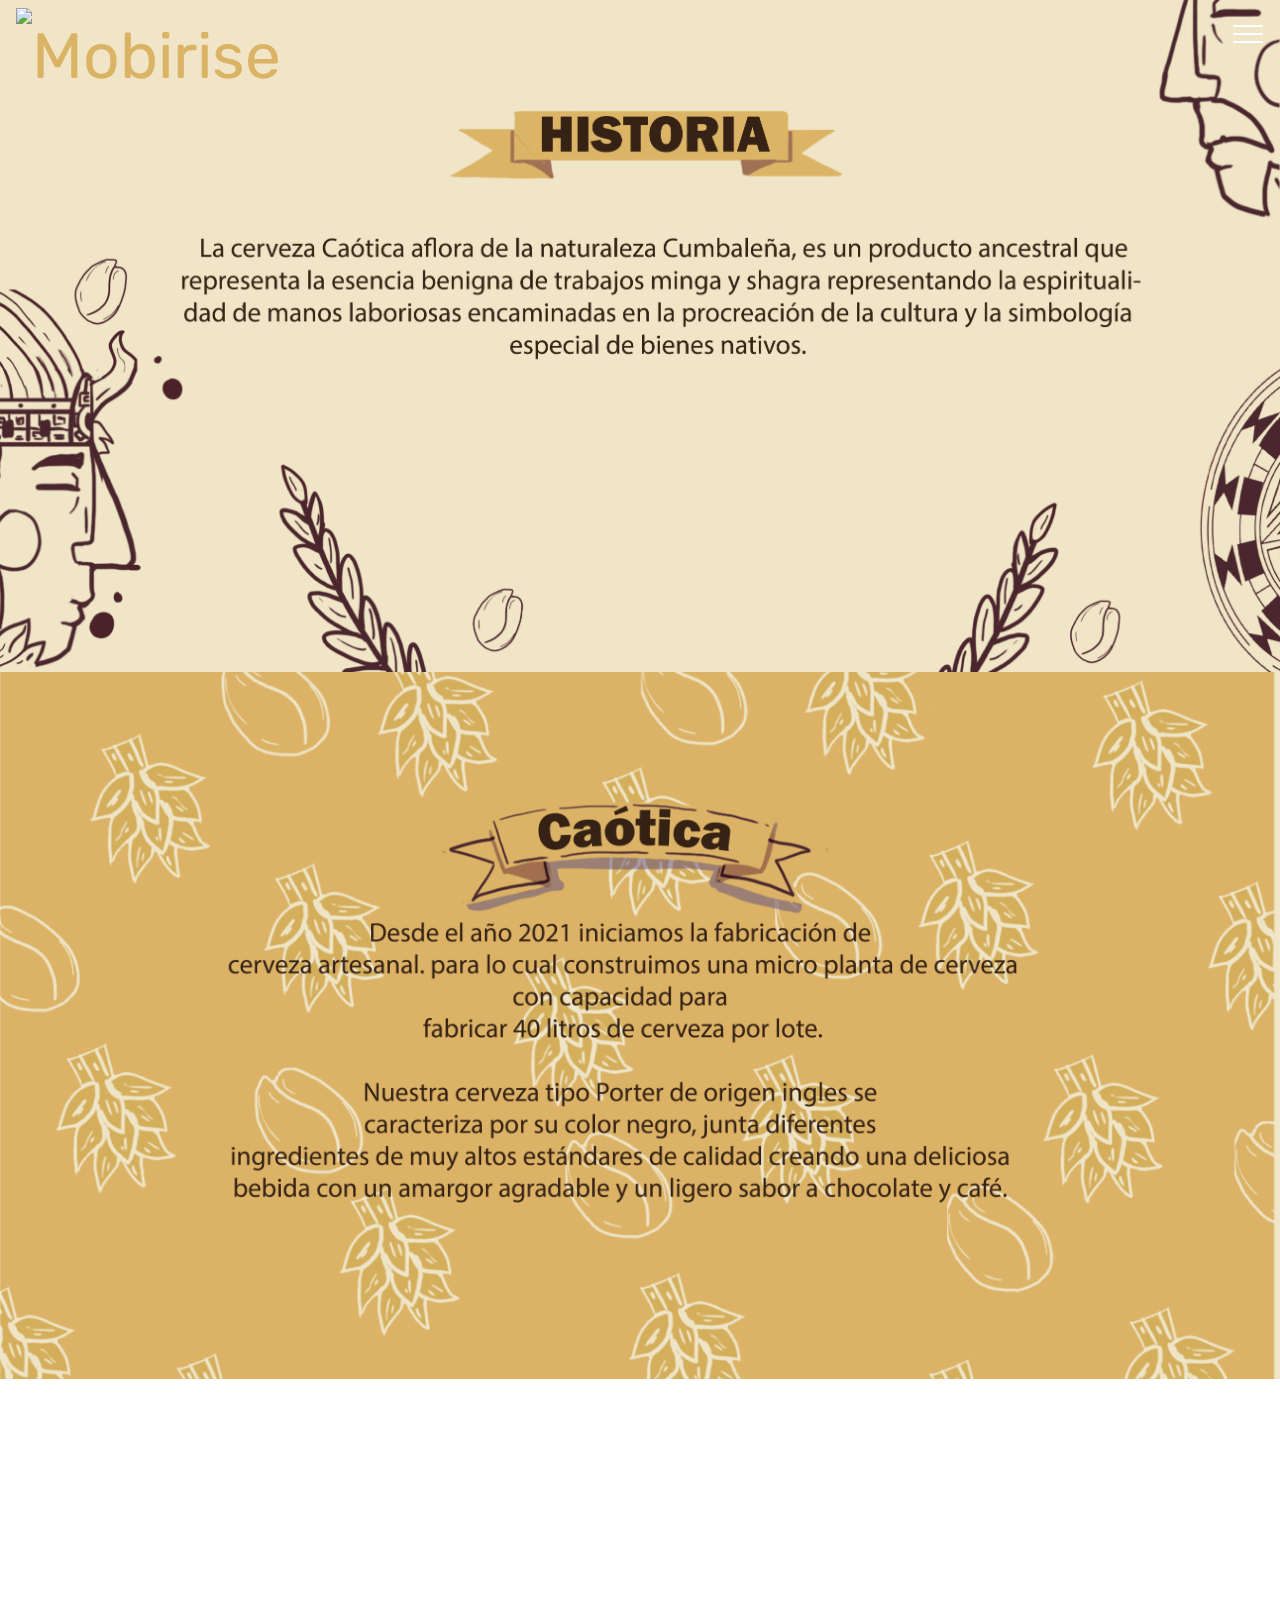
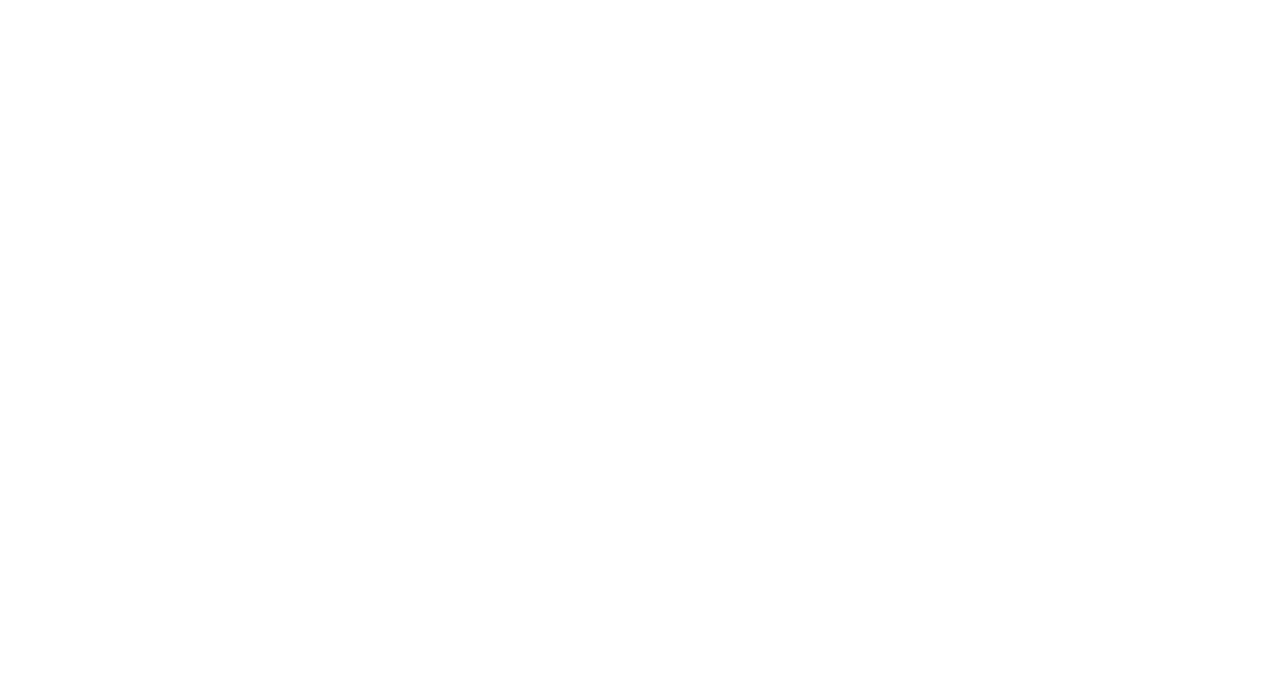
==== commit a714b884: "Add files via upload" ====
--- a/page1.html
+++ b/page1.html
@@ -25,31 +25,7 @@
   
 </head>
 <body>
-  <section class="cid-t7lzEu01KB" id="image2-2g">
-
-    
-
-    <figure class="mbr-figure">
-        <div class="image-block" style="width: 100%;">
-            <img src="assets/images/nostros-1-2698x1576.png" alt="Mobirise" title="">
-            
-        </div>
-    </figure>
-</section>
-
-<section class="engine"><a href="https://mobirise.info/s">bootstrap theme</a></section><section class="cid-taxGXD0aLf" id="image2-2s">
-
-    
-
-    <figure class="mbr-figure">
-        <div class="image-block" style="width: 100%;">
-            <img src="assets/images/caoticas-as-2698x1749.png" alt="Mobirise" title="">
-            
-        </div>
-    </figure>
-</section>
-
-<section class="menu cid-t6MhvF45YI" once="menu" id="menu1-1i">
+  <section class="menu cid-t6MhvF45YI" once="menu" id="menu1-1i">
 
     
 
@@ -87,6 +63,30 @@
     </nav>
 </section>
 
+<section class="engine"><a href="https://mobirise.info/w">html5 templates</a></section><section class="cid-t7lzEu01KB" id="image2-2g">
+
+    
+
+    <figure class="mbr-figure">
+        <div class="image-block" style="width: 100%;">
+            <img src="assets/images/nostros-1-2698x1576.png" alt="Mobirise" title="">
+            
+        </div>
+    </figure>
+</section>
+
+<section class="cid-taxGXD0aLf" id="image2-2s">
+
+    
+
+    <figure class="mbr-figure">
+        <div class="image-block" style="width: 100%;">
+            <img src="assets/images/caoticas-as-2698x1749.png" alt="Mobirise" title="">
+            
+        </div>
+    </figure>
+</section>
+
 <section class="cid-t7lAlrCoQ5" id="image2-2i">
 
     
@@ -99,17 +99,16 @@
     </figure>
 </section>
 
-<section once="footers" class="cid-t7kATUS25B" id="footer6-1q">
+<section once="footers" class="cid-t7kATUS25B mbr-reveal" id="footer6-1q">
 
     
 
-    <div class="mbr-overlay" style="opacity: 0.6; background-color: rgb(255, 208, 94);"></div>
+    <div class="mbr-overlay" style="opacity: 0.9; background-color: rgb(255, 208, 94);"></div>
 
     <div class="container">
         <div class="media-container-row align-center mbr-white">
             <div class="col-12">
-                <p class="mbr-text mb-0 mbr-fonts-style display-7"><strong>
-                    © Copyright 2023 Cerveza Caótica</strong></p>
+                <p class="mbr-text mb-0 mbr-fonts-style display-5">&nbsp;EL EXCESO DE ALCOHOL ES PERJUDICIAL PARA LA SALUD. PROHÍBESE EL EXPENDIO DE BEBIDAS EMBRIAGANTES A MENORES DE EDAD.&nbsp;<br>©<strong>Cerveza Caótica</strong></p>
             </div>
         </div>
     </div>
@@ -128,7 +127,7 @@
   <script src="assets/theme/js/script.js"></script>
   
   
-  <input name="animation" type="hidden">
-   <div id="scrollToTop" class="scrollToTop mbr-arrow-up"><a style="text-align: center;"><i class="mbr-arrow-up-icon mbr-arrow-up-icon-cm cm-icon cm-icon-smallarrow-up"></i></a></div>
+ <div id="scrollToTop" class="scrollToTop mbr-arrow-up"><a style="text-align: center;"><i class="mbr-arrow-up-icon mbr-arrow-up-icon-cm cm-icon cm-icon-smallarrow-up"></i></a></div>
+    <input name="animation" type="hidden">
   </body>
 </html>--- a/assets/mobirise/css/mbr-additional.css
+++ b/assets/mobirise/css/mbr-additional.css
@@ -93,7 +93,7 @@
   border-radius: 3px;
 }
 .bg-primary {
-  background-color: #352215 !important;
+  background-color: #dbb365 !important;
 }
 .bg-success {
   background-color: #f7ed4a !important;
@@ -109,8 +109,8 @@
 }
 .btn-primary,
 .btn-primary:active {
-  background-color: #352215 !important;
-  border-color: #352215 !important;
+  background-color: #dbb365 !important;
+  border-color: #dbb365 !important;
   color: #ffffff !important;
 }
 .btn-primary:hover,
@@ -118,14 +118,14 @@
 .btn-primary.focus,
 .btn-primary.active {
   color: #ffffff !important;
-  background-color: #000000 !important;
-  border-color: #000000 !important;
+  background-color: #c5922e !important;
+  border-color: #c5922e !important;
 }
 .btn-primary.disabled,
 .btn-primary:disabled {
   color: #ffffff !important;
-  background-color: #000000 !important;
-  border-color: #000000 !important;
+  background-color: #c5922e !important;
+  border-color: #c5922e !important;
 }
 .btn-secondary,
 .btn-secondary:active {
@@ -273,22 +273,22 @@
 .btn-primary-outline,
 .btn-primary-outline:active {
   background: none;
-  border-color: #000000;
-  color: #000000;
+  border-color: #b18329;
+  color: #b18329;
 }
 .btn-primary-outline:hover,
 .btn-primary-outline:focus,
 .btn-primary-outline.focus,
 .btn-primary-outline.active {
   color: #ffffff;
-  background-color: #352215;
-  border-color: #352215;
+  background-color: #dbb365;
+  border-color: #dbb365;
 }
 .btn-primary-outline.disabled,
 .btn-primary-outline:disabled {
   color: #ffffff !important;
-  background-color: #352215 !important;
-  border-color: #352215 !important;
+  background-color: #dbb365 !important;
+  border-color: #dbb365 !important;
 }
 .btn-secondary-outline,
 .btn-secondary-outline:active {
@@ -425,7 +425,7 @@
   border-color: #ffffff;
 }
 .text-primary {
-  color: #352215 !important;
+  color: #dbb365 !important;
 }
 .text-secondary {
   color: #f0e5c6 !important;
@@ -450,7 +450,7 @@
 }
 a.text-primary:hover,
 a.text-primary:focus {
-  color: #000000 !important;
+  color: #b18329 !important;
 }
 a.text-secondary:hover,
 a.text-secondary:focus {
@@ -508,8 +508,8 @@
   border-radius: 100px !important;
 }
 .mbr-gallery-filter li.active .btn {
-  background-color: #352215;
-  border-color: #352215;
+  background-color: #dbb365;
+  border-color: #dbb365;
   color: #ffffff;
 }
 .mbr-gallery-filter li.active .btn:focus {
@@ -520,11 +520,11 @@
 }
 a,
 a:hover {
-  color: #352215;
+  color: #dbb365;
 }
 .mbr-plan-header.bg-primary .mbr-plan-subtitle,
 .mbr-plan-header.bg-primary .mbr-plan-price-desc {
-  color: #c48f6b;
+  color: #ffffff;
 }
 .mbr-plan-header.bg-success .mbr-plan-subtitle,
 .mbr-plan-header.bg-success .mbr-plan-price-desc {
@@ -555,7 +555,7 @@
   font-size: 1.6rem;
 }
 blockquote {
-  border-color: #352215;
+  border-color: #dbb365;
 }
 /* Forms */
 .mbr-form .btn {
@@ -611,11 +611,11 @@
 /* Footer */
 .mbr-footer-content li::before,
 .mbr-footer .mbr-contacts li::before {
-  background: #352215;
+  background: #dbb365;
 }
 .mbr-footer-content li a:hover,
 .mbr-footer .mbr-contacts li a:hover {
-  color: #352215;
+  color: #dbb365;
 }
 .footer3 input[type="email"],
 .footer4 input[type="email"] {
@@ -657,7 +657,7 @@
 }
 .jq-selectbox li:hover,
 .jq-selectbox li.selected {
-  background-color: #352215;
+  background-color: #dbb365;
   color: #ffffff;
 }
 .jq-selectbox .jq-selectbox__trigger-arrow,
@@ -670,14 +670,14 @@
 .jq-selectbox:hover .jq-selectbox__trigger-arrow,
 .jq-number__spin.minus:hover:after,
 .jq-number__spin.plus:hover:after {
-  border-top-color: #352215;
-  border-bottom-color: #352215;
+  border-top-color: #dbb365;
+  border-bottom-color: #dbb365;
 }
 .xdsoft_datetimepicker .xdsoft_calendar td.xdsoft_default,
 .xdsoft_datetimepicker .xdsoft_calendar td.xdsoft_current,
 .xdsoft_datetimepicker .xdsoft_timepicker .xdsoft_time_box > div > div.xdsoft_current {
-  color: #ffffff !important;
-  background-color: #352215 !important;
+  color: #000000 !important;
+  background-color: #dbb365 !important;
   box-shadow: none !important;
 }
 .xdsoft_datetimepicker .xdsoft_calendar td:hover,
@@ -706,7 +706,7 @@
   top: 50%;
   left: 50%;
   transform: translateX(-50%) translateY(-50%);
-  background-image: url("data:image/svg+xml;charset=UTF-8,%3csvg width='32' height='32' viewBox='0 0 64 64' xmlns='http://www.w3.org/2000/svg' stroke='%23352215' %3e%3cg fill='none' fill-rule='evenodd'%3e%3cg transform='translate(16 16)' stroke-width='2'%3e%3ccircle stroke-opacity='.5' cx='16' cy='16' r='16'/%3e%3cpath d='M32 16c0-9.94-8.06-16-16-16'%3e%3canimateTransform attributeName='transform' type='rotate' from='0 16 16' to='360 16 16' dur='1s' repeatCount='indefinite'/%3e%3c/path%3e%3c/g%3e%3c/g%3e%3c/svg%3e");
+  background-image: url("data:image/svg+xml;charset=UTF-8,%3csvg width='32' height='32' viewBox='0 0 64 64' xmlns='http://www.w3.org/2000/svg' stroke='%23dbb365' %3e%3cg fill='none' fill-rule='evenodd'%3e%3cg transform='translate(16 16)' stroke-width='2'%3e%3ccircle stroke-opacity='.5' cx='16' cy='16' r='16'/%3e%3cpath d='M32 16c0-9.94-8.06-16-16-16'%3e%3canimateTransform attributeName='transform' type='rotate' from='0 16 16' to='360 16 16' dur='1s' repeatCount='indefinite'/%3e%3c/path%3e%3c/g%3e%3c/g%3e%3c/svg%3e");
 }
 section.lazy-placeholder:after {
   opacity: 0.3;
@@ -1196,9 +1196,92 @@
   padding-bottom: 0px;
   background-color: #f0e5c6;
 }
+.cid-tAGkyZh80N {
+  background: #ffffff;
+}
+.cid-tAGkyZh80N .video-block {
+  margin: auto;
+  width: 100% !important;
+}
+@media (max-width: 768px) {
+  .cid-tAGkyZh80N .video-block {
+    width: 100% !important;
+  }
+}
+.cid-tAGc3gYqNz {
+  padding-top: 90px;
+  padding-bottom: 90px;
+  background-color: #fad8a1;
+}
+.cid-tAGc3gYqNz .mbr-section-btn > * {
+  margin: 0;
+}
+.cid-tAGc3gYqNz h4 {
+  font-weight: 500;
+}
+.cid-tAGc3gYqNz p {
+  color: #232323;
+}
+.cid-tAGc3gYqNz .aside-content {
+  -webkit-flex-basis: 100%;
+  flex-basis: 100%;
+  display: flex;
+  flex-direction: column;
+  justify-content: center;
+}
+.cid-tAGc3gYqNz .block-content {
+  display: -webkit-flex;
+  flex-direction: column;
+  -webkit-flex-direction: column;
+  word-break: break-word;
+}
+.cid-tAGc3gYqNz .media {
+  margin: initial;
+  align-items: center;
+  -webkit-align-items: center;
+}
+.cid-tAGc3gYqNz .mbr-figure {
+  align-self: flex-start;
+  -webkit-align-self: flex-start;
+  -webkit-flex-shrink: 0;
+  flex-shrink: 0;
+}
+.cid-tAGc3gYqNz .card-img {
+  padding-right: 2rem;
+  width: auto;
+}
+.cid-tAGc3gYqNz .card-img span {
+  font-size: 72px;
+  color: #707070;
+}
+@media (min-width: 992px) {
+  .cid-tAGc3gYqNz .mbr-figure {
+    padding-right: 4rem;
+  }
+}
+@media (max-width: 991px) {
+  .cid-tAGc3gYqNz .mbr-figure {
+    padding-right: 0;
+    padding-bottom: 1rem;
+    margin-bottom: 2rem;
+  }
+}
+@media (max-width: 300px) {
+  .cid-tAGc3gYqNz .card-img span {
+    font-size: 40px !important;
+  }
+}
+.cid-tAGc3gYqNz .cost {
+  text-decoration: line-through;
+  color: #767676;
+}
+.cid-tAGc3gYqNz .text2,
+.cid-tAGc3gYqNz .mbr-section-btn {
+  color: #352215;
+}
 .cid-t7kATUS25B {
-  padding-top: 30px;
-  padding-bottom: 30px;
+  padding-top: 75px;
+  padding-bottom: 45px;
   background-image: url("../../../assets/images/4-1-2000x1074.png");
 }
 .cid-t7kATUS25B .media-container-row .mbr-text {
@@ -1682,8 +1765,8 @@
   }
 }
 .cid-t7kATUS25B {
-  padding-top: 30px;
-  padding-bottom: 30px;
+  padding-top: 75px;
+  padding-bottom: 45px;
   background-image: url("../../../assets/images/4-1-2000x1074.png");
 }
 .cid-t7kATUS25B .media-container-row .mbr-text {
@@ -2259,8 +2342,8 @@
   }
 }
 .cid-t7kATUS25B {
-  padding-top: 30px;
-  padding-bottom: 30px;
+  padding-top: 75px;
+  padding-bottom: 45px;
   background-image: url("../../../assets/images/4-1-2000x1074.png");
 }
 .cid-t7kATUS25B .media-container-row .mbr-text {
@@ -2755,8 +2838,8 @@
   color: #352215;
 }
 .cid-t7kATUS25B {
-  padding-top: 30px;
-  padding-bottom: 30px;
+  padding-top: 75px;
+  padding-bottom: 45px;
   background-image: url("../../../assets/images/4-1-2000x1074.png");
 }
 .cid-t7kATUS25B .media-container-row .mbr-text {
--- a/assets/mobirise/css/mbr-additional.css
+++ b/assets/mobirise/css/mbr-additional.css
@@ -93,7 +93,7 @@
   border-radius: 3px;
 }
 .bg-primary {
-  background-color: #352215 !important;
+  background-color: #dbb365 !important;
 }
 .bg-success {
   background-color: #f7ed4a !important;
@@ -109,8 +109,8 @@
 }
 .btn-primary,
 .btn-primary:active {
-  background-color: #352215 !important;
-  border-color: #352215 !important;
+  background-color: #dbb365 !important;
+  border-color: #dbb365 !important;
   color: #ffffff !important;
 }
 .btn-primary:hover,
@@ -118,14 +118,14 @@
 .btn-primary.focus,
 .btn-primary.active {
   color: #ffffff !important;
-  background-color: #000000 !important;
-  border-color: #000000 !important;
+  background-color: #c5922e !important;
+  border-color: #c5922e !important;
 }
 .btn-primary.disabled,
 .btn-primary:disabled {
   color: #ffffff !important;
-  background-color: #000000 !important;
-  border-color: #000000 !important;
+  background-color: #c5922e !important;
+  border-color: #c5922e !important;
 }
 .btn-secondary,
 .btn-secondary:active {
@@ -273,22 +273,22 @@
 .btn-primary-outline,
 .btn-primary-outline:active {
   background: none;
-  border-color: #000000;
-  color: #000000;
+  border-color: #b18329;
+  color: #b18329;
 }
 .btn-primary-outline:hover,
 .btn-primary-outline:focus,
 .btn-primary-outline.focus,
 .btn-primary-outline.active {
   color: #ffffff;
-  background-color: #352215;
-  border-color: #352215;
+  background-color: #dbb365;
+  border-color: #dbb365;
 }
 .btn-primary-outline.disabled,
 .btn-primary-outline:disabled {
   color: #ffffff !important;
-  background-color: #352215 !important;
-  border-color: #352215 !important;
+  background-color: #dbb365 !important;
+  border-color: #dbb365 !important;
 }
 .btn-secondary-outline,
 .btn-secondary-outline:active {
@@ -425,7 +425,7 @@
   border-color: #ffffff;
 }
 .text-primary {
-  color: #352215 !important;
+  color: #dbb365 !important;
 }
 .text-secondary {
   color: #f0e5c6 !important;
@@ -450,7 +450,7 @@
 }
 a.text-primary:hover,
 a.text-primary:focus {
-  color: #000000 !important;
+  color: #b18329 !important;
 }
 a.text-secondary:hover,
 a.text-secondary:focus {
@@ -508,8 +508,8 @@
   border-radius: 100px !important;
 }
 .mbr-gallery-filter li.active .btn {
-  background-color: #352215;
-  border-color: #352215;
+  background-color: #dbb365;
+  border-color: #dbb365;
   color: #ffffff;
 }
 .mbr-gallery-filter li.active .btn:focus {
@@ -520,11 +520,11 @@
 }
 a,
 a:hover {
-  color: #352215;
+  color: #dbb365;
 }
 .mbr-plan-header.bg-primary .mbr-plan-subtitle,
 .mbr-plan-header.bg-primary .mbr-plan-price-desc {
-  color: #c48f6b;
+  color: #ffffff;
 }
 .mbr-plan-header.bg-success .mbr-plan-subtitle,
 .mbr-plan-header.bg-success .mbr-plan-price-desc {
@@ -555,7 +555,7 @@
   font-size: 1.6rem;
 }
 blockquote {
-  border-color: #352215;
+  border-color: #dbb365;
 }
 /* Forms */
 .mbr-form .btn {
@@ -611,11 +611,11 @@
 /* Footer */
 .mbr-footer-content li::before,
 .mbr-footer .mbr-contacts li::before {
-  background: #352215;
+  background: #dbb365;
 }
 .mbr-footer-content li a:hover,
 .mbr-footer .mbr-contacts li a:hover {
-  color: #352215;
+  color: #dbb365;
 }
 .footer3 input[type="email"],
 .footer4 input[type="email"] {
@@ -657,7 +657,7 @@
 }
 .jq-selectbox li:hover,
 .jq-selectbox li.selected {
-  background-color: #352215;
+  background-color: #dbb365;
   color: #ffffff;
 }
 .jq-selectbox .jq-selectbox__trigger-arrow,
@@ -670,14 +670,14 @@
 .jq-selectbox:hover .jq-selectbox__trigger-arrow,
 .jq-number__spin.minus:hover:after,
 .jq-number__spin.plus:hover:after {
-  border-top-color: #352215;
-  border-bottom-color: #352215;
+  border-top-color: #dbb365;
+  border-bottom-color: #dbb365;
 }
 .xdsoft_datetimepicker .xdsoft_calendar td.xdsoft_default,
 .xdsoft_datetimepicker .xdsoft_calendar td.xdsoft_current,
 .xdsoft_datetimepicker .xdsoft_timepicker .xdsoft_time_box > div > div.xdsoft_current {
-  color: #ffffff !important;
-  background-color: #352215 !important;
+  color: #000000 !important;
+  background-color: #dbb365 !important;
   box-shadow: none !important;
 }
 .xdsoft_datetimepicker .xdsoft_calendar td:hover,
@@ -706,7 +706,7 @@
   top: 50%;
   left: 50%;
   transform: translateX(-50%) translateY(-50%);
-  background-image: url("data:image/svg+xml;charset=UTF-8,%3csvg width='32' height='32' viewBox='0 0 64 64' xmlns='http://www.w3.org/2000/svg' stroke='%23352215' %3e%3cg fill='none' fill-rule='evenodd'%3e%3cg transform='translate(16 16)' stroke-width='2'%3e%3ccircle stroke-opacity='.5' cx='16' cy='16' r='16'/%3e%3cpath d='M32 16c0-9.94-8.06-16-16-16'%3e%3canimateTransform attributeName='transform' type='rotate' from='0 16 16' to='360 16 16' dur='1s' repeatCount='indefinite'/%3e%3c/path%3e%3c/g%3e%3c/g%3e%3c/svg%3e");
+  background-image: url("data:image/svg+xml;charset=UTF-8,%3csvg width='32' height='32' viewBox='0 0 64 64' xmlns='http://www.w3.org/2000/svg' stroke='%23dbb365' %3e%3cg fill='none' fill-rule='evenodd'%3e%3cg transform='translate(16 16)' stroke-width='2'%3e%3ccircle stroke-opacity='.5' cx='16' cy='16' r='16'/%3e%3cpath d='M32 16c0-9.94-8.06-16-16-16'%3e%3canimateTransform attributeName='transform' type='rotate' from='0 16 16' to='360 16 16' dur='1s' repeatCount='indefinite'/%3e%3c/path%3e%3c/g%3e%3c/g%3e%3c/svg%3e");
 }
 section.lazy-placeholder:after {
   opacity: 0.3;
@@ -1196,9 +1196,92 @@
   padding-bottom: 0px;
   background-color: #f0e5c6;
 }
+.cid-tAGkyZh80N {
+  background: #ffffff;
+}
+.cid-tAGkyZh80N .video-block {
+  margin: auto;
+  width: 100% !important;
+}
+@media (max-width: 768px) {
+  .cid-tAGkyZh80N .video-block {
+    width: 100% !important;
+  }
+}
+.cid-tAGc3gYqNz {
+  padding-top: 90px;
+  padding-bottom: 90px;
+  background-color: #fad8a1;
+}
+.cid-tAGc3gYqNz .mbr-section-btn > * {
+  margin: 0;
+}
+.cid-tAGc3gYqNz h4 {
+  font-weight: 500;
+}
+.cid-tAGc3gYqNz p {
+  color: #232323;
+}
+.cid-tAGc3gYqNz .aside-content {
+  -webkit-flex-basis: 100%;
+  flex-basis: 100%;
+  display: flex;
+  flex-direction: column;
+  justify-content: center;
+}
+.cid-tAGc3gYqNz .block-content {
+  display: -webkit-flex;
+  flex-direction: column;
+  -webkit-flex-direction: column;
+  word-break: break-word;
+}
+.cid-tAGc3gYqNz .media {
+  margin: initial;
+  align-items: center;
+  -webkit-align-items: center;
+}
+.cid-tAGc3gYqNz .mbr-figure {
+  align-self: flex-start;
+  -webkit-align-self: flex-start;
+  -webkit-flex-shrink: 0;
+  flex-shrink: 0;
+}
+.cid-tAGc3gYqNz .card-img {
+  padding-right: 2rem;
+  width: auto;
+}
+.cid-tAGc3gYqNz .card-img span {
+  font-size: 72px;
+  color: #707070;
+}
+@media (min-width: 992px) {
+  .cid-tAGc3gYqNz .mbr-figure {
+    padding-right: 4rem;
+  }
+}
+@media (max-width: 991px) {
+  .cid-tAGc3gYqNz .mbr-figure {
+    padding-right: 0;
+    padding-bottom: 1rem;
+    margin-bottom: 2rem;
+  }
+}
+@media (max-width: 300px) {
+  .cid-tAGc3gYqNz .card-img span {
+    font-size: 40px !important;
+  }
+}
+.cid-tAGc3gYqNz .cost {
+  text-decoration: line-through;
+  color: #767676;
+}
+.cid-tAGc3gYqNz .text2,
+.cid-tAGc3gYqNz .mbr-section-btn {
+  color: #352215;
+}
 .cid-t7kATUS25B {
-  padding-top: 30px;
-  padding-bottom: 30px;
+  padding-top: 75px;
+  padding-bottom: 45px;
   background-image: url("../../../assets/images/4-1-2000x1074.png");
 }
 .cid-t7kATUS25B .media-container-row .mbr-text {
@@ -1682,8 +1765,8 @@
   }
 }
 .cid-t7kATUS25B {
-  padding-top: 30px;
-  padding-bottom: 30px;
+  padding-top: 75px;
+  padding-bottom: 45px;
   background-image: url("../../../assets/images/4-1-2000x1074.png");
 }
 .cid-t7kATUS25B .media-container-row .mbr-text {
@@ -2259,8 +2342,8 @@
   }
 }
 .cid-t7kATUS25B {
-  padding-top: 30px;
-  padding-bottom: 30px;
+  padding-top: 75px;
+  padding-bottom: 45px;
   background-image: url("../../../assets/images/4-1-2000x1074.png");
 }
 .cid-t7kATUS25B .media-container-row .mbr-text {
@@ -2755,8 +2838,8 @@
   color: #352215;
 }
 .cid-t7kATUS25B {
-  padding-top: 30px;
-  padding-bottom: 30px;
+  padding-top: 75px;
+  padding-bottom: 45px;
   background-image: url("../../../assets/images/4-1-2000x1074.png");
 }
 .cid-t7kATUS25B .media-container-row .mbr-text {
